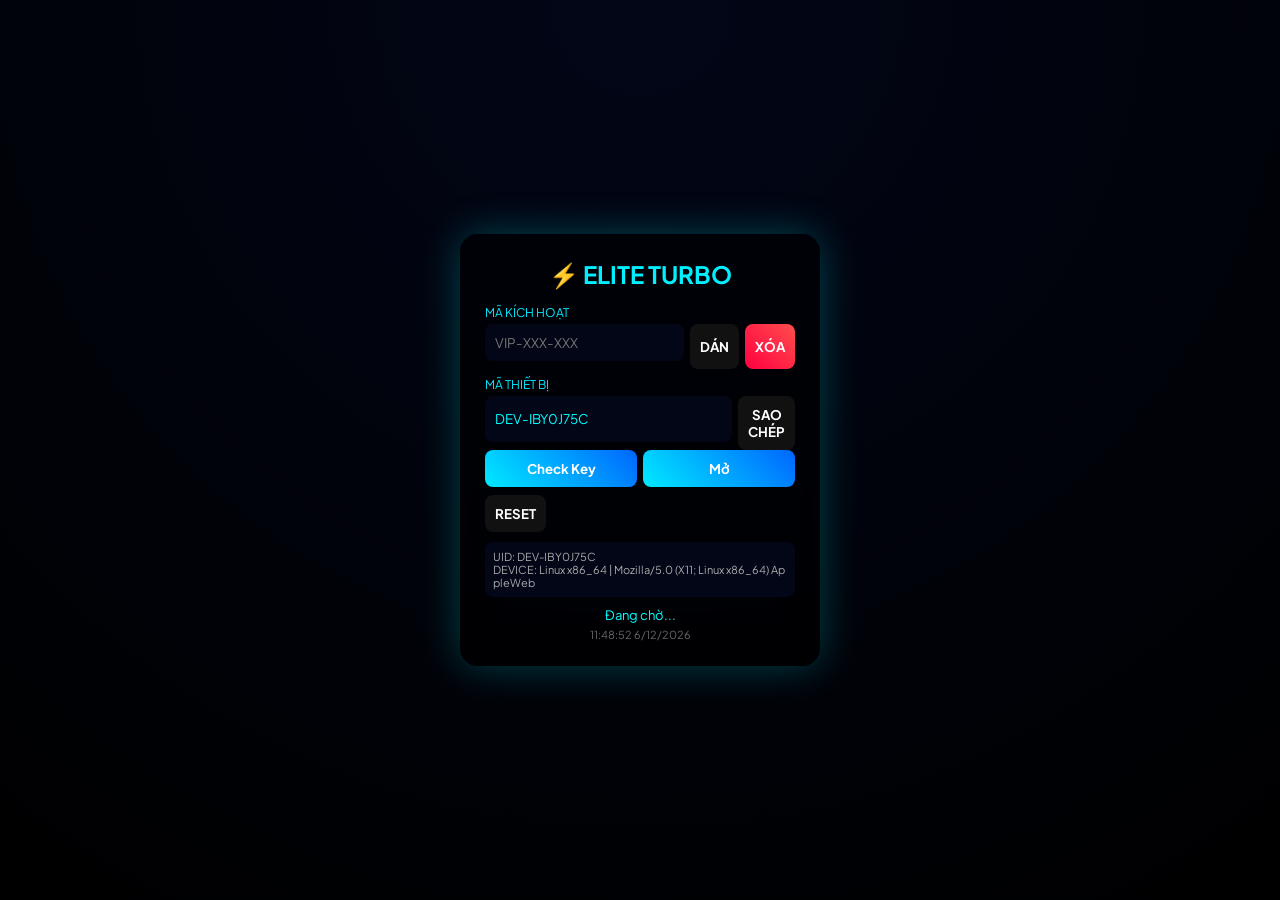
==== elite-turbo-mqui.vercel.app/index.html @ c948584d "Add files via upload" ====
<!DOCTYPE html>
<html lang="vi">
<meta http-equiv="content-type" content="text/html;charset=utf-8">
<head>
  <meta charset="UTF-8" />
  <meta name="viewport" content="width=device-width, initial-scale=1, maximum-scale=1, user-scalable=no, viewport-fit=cover" />
  <title>Minh Nhat IOS</title>
  <link rel="manifest" href="manifest.html">
  <link href="https://fonts.googleapis.com/css2?family=Plus+Jakarta+Sans:wght@400;500;600;700;800&amp;family=Space+Grotesk:wght@500;700&amp;display=swap" rel="stylesheet">
  <link rel="stylesheet" href="../cdnjs.cloudflare.com/ajax/libs/font-awesome/6.0.0/css/all.min.css" />
  <link rel="stylesheet" href="styles.css" />
</head>
<body>

<div class="base-bg-layer"></div>
<div class="dynamic-bg"></div>
<canvas id="space-canvas"></canvas>
<canvas id="particles-canvas"></canvas>

<div id="virtual-crosshair" style="--xh-color: #00ff88; --xh-size: 1; --xh-x: 0px; --xh-y: 0px; transform: translate(calc(-50% + var(--xh-x)), calc(-50% + var(--xh-y))) scale(var(--xh-size)); display: none;"></div>

<div id="action-toast" class="action-toast hidden"><i id="toast-icon" class="fas fa-info-circle"></i><span id="toast-text">...</span></div>

<div id="feature-progress-modal" class="hidden fullscreen-modal">
  <div class="glass-panel adapt-box">
    <div class="adapt-spinner"><div class="spinner-ring"></div><i class="fas fa-microchip icon-core"></i></div>
    <h3 class="gradient-text">SYSTEM OVERRIDE</h3>
    <p id="fp-name" class="mono-text font-bold text-white text-lg mt-2">AIMLOCK</p>
    <div class="progress-track mt-15"><div id="fp-bar" class="progress-fill" style="width: 0%;"></div></div>
    <div id="fp-percent" class="mono-text font-bold text-primary mt-15" style="font-size: 24px;">0%</div>
  </div>
</div>

<div id="home-intro" class="home-intro" style="z-index: 10;">
  <div class="intro-glass-panel glass-card">
    <div class="brand-header">
      <div class="brand-logo"><i class="fas fa-crosshairs"></i></div>
      <h1 class="brand-title">MINH NHAT <span>IOS</span></h1>
      <p class="brand-subtitle mono-text"> MINH NHAT IOS OPTIMIZE</p>
    </div>

    <div class="dashboard-preview">
      <div class="user-profile">
        <div class="avatar-ring"><img src="img/cc.jpg" alt="Minh Nhat IOS" class="avatar-img" onerror="this.src='../i.ibb.co/LtbY9J4/default.png'"></div>
        <div class="user-info"><h3>Minh Nhat IOS</h3><p class="text-primary">ADMIN APPLICATION</p></div>
      </div>
      <div class="key-status-box">
        <div class="k-row"><span class="k-label">Status</span> <span class="k-val text-primary"><i class="fas fa-link"></i> CONNECTED</span></div>
        <div class="k-row"><span class="k-label">Key ID</span> <span class="k-val text-white current-key-display">Đang tải...</span></div>
        <div class="k-row"><span class="k-label">Expire</span> <span class="k-val text-primary info-key-exp">Đang tải...</span></div>
      </div>
    </div>
    
    <div class="os-selector-group mt-15 mb-15">
      <button class="os-btn click-sound" onclick="window.open('https://www.mediafire.com/file/giiyb1sez4eledk/Aim_Head.mobileconfig/file', '_blank')">
        <span class="content"><i class="fab fa-apple"></i> Files IOS</span>
      </button>
      <button class="os-btn click-sound" onclick="window.open('https://www.mediafire.com/file/1krpe0dpgo4k8bl/AimHeadMinhNhat.apk/file', '_blank')">
        <span class="content"><i class="fab fa-android"></i> Files Android</span>
      </button>
    </div>

    <button class="btn-primary click-sound mt-15" onclick="enterPanel()"><span>START MINHNHAT IOS</span> <i class="fas fa-power-off"></i></button>
    <button class="btn-text click-sound" onclick="logoutKey()"><i class="fas fa-sign-out-alt"></i> EXIT MINHNHAT IOS</button>
  </div>
</div>

<div class="app-layout" id="main-panel" style="display: none; z-index: 10; position: relative;">
  <aside class="sidebar-glass">
    <div class="sidebar-header"><div class="brand-logo-small"><i class="fas fa-crosshairs"></i></div><div class="brand-text">MINH<span>NHAT</span></div></div>
    
    <nav class="side-nav">
      <div class="nav-item active-nav click-sound" data-target="tab-home"><i class="fas fa-home"></i><span>HOME</span></div>
      <div class="nav-item click-sound" data-target="tab-sens"><i class="fas fa-bullseye"></i><span>SENSI</span></div>
      <div class="nav-item click-sound" data-target="tab-func"><i class="fas fa-fire"></i><span>AIM</span></div>
      <div class="nav-item click-sound" data-target="tab-boost"><i class="fas fa-rocket"></i><span>BOOST</span></div>
      <div class="nav-item click-sound" id="nav-xhair" data-target="tab-crosshair"><i class="fas fa-meteor"></i><span>CROSSHAIR</span></div>
      <div class="nav-item click-sound" data-target="tab-setup"><i class="fas fa-cog"></i><span>SETTING</span></div>
    </nav>

    <div class="sidebar-footer"><button class="btn-logout click-sound" onclick="logoutKey()" title="Đăng Xuất"><i class="fas fa-power-off"></i></button></div>
  </aside>

  <main class="content-area glass-card">
    <header class="top-header">
      <div class="header-title"><h2 id="current-tab-title">DASHBOARD</h2><p>Elite Performance • <span class="text-primary">CONNECTION</span></p></div>
      <div class="header-actions"><div class="status-pulse"><div class="status-dot"></div> READY</div></div>
    </header>

    <div class="tab-container">
      
      <section id="tab-home" class="dashboard-section tab-content active-tab">
        <div class="glass-card mb-25" style="padding:15px 20px; display:flex; align-items:center; justify-content:space-between;">
            <span class="mono-text" style="font-size: 11px; color: var(--text-muted); font-weight: 800;">DEVICE:</span>
            <span id="detected-device-name" class="text-primary font-bold mono-text" style="font-size: 14px;">SCANNING...</span>
        </div>

        <div class="ft-grid-4 mb-25">
            <div class="ft-stat-box"><span class="ft-label">DEVICE</span><span class="ft-val text-success">ONLINE</span></div>
            <div class="ft-stat-box"><span class="ft-label">PERFORMANCE</span><span class="ft-val text-danger">ULTRA</span></div>
            <div class="ft-stat-box"><span class="ft-label">THERMAL</span><span class="ft-val text-info">STABLE</span></div>
            <div class="ft-stat-box"><span class="ft-label">AI ASSIST</span><span class="ft-val text-warning">READY</span></div>
        </div>

        <div class="glass-card mb-25 ft-ai-panel">
            <div class="ft-ring-wrapper">
                <svg class="ft-ring" viewBox="0 0 100 100">
                    <circle class="ft-ring-bg" cx="50" cy="50" r="40"></circle>
                    <circle class="ft-ring-fill" cx="50" cy="50" r="40" stroke-dasharray="251.2" stroke-dashoffset="47.7"></circle>
                </svg>
                <div class="ft-ring-text"><span class="ft-ring-val" id="ft-perf-val">81%</span><span class="ft-ring-lbl">PERF</span></div>
            </div>
            <h3 class="ft-ai-title">OPTIMIZE PERFORMANCE</h3>
            <p class="ft-ai-desc">Hệ thống tối ưu hóa AI đang hoạt động ở chế độ Ultra. Phân tích thời gian thực đã được kích hoạt.</p>
            <div class="ft-badges">
                <span class="ft-badge active">ULTRA MODE</span>
                <span class="ft-badge active">AI ON</span>
                <span class="ft-badge">ECO</span>
                <span class="ft-badge">BALANCE</span>
            </div>
        </div>

        <h3 class="section-title">Performance Core</h3>
        <div class="ft-live-grid mb-100">
            <div class="ft-live-box"><div class="fl-header"><i class="fas fa-signal"></i> FPS</div><div class="fl-val text-success" id="ft-fps-val">54</div><div class="fl-lbl">frames/sec</div></div>
            <div class="ft-live-box"><div class="fl-header"><i class="fas fa-wifi"></i> PING</div><div class="fl-val text-info" id="ft-ping-val">39</div><div class="fl-lbl">ms</div></div>
            <div class="ft-live-box"><div class="fl-header"><i class="fas fa-microchip"></i> CPU</div><div class="fl-val text-danger" id="ft-cpu-val">48</div><div class="fl-lbl">% load</div></div>
            <div class="ft-live-box"><div class="fl-header"><i class="fas fa-memory"></i> GPU</div><div class="fl-val text-warning" id="ft-gpu-val">66</div><div class="fl-lbl">% load</div></div>
        </div>
      </section>

      <section id="tab-sens" class="dashboard-section tab-content">
        <h3 class="section-title">Sensitivity Control <span style="font-size:9px; color:var(--success); border:1px solid var(--success); padding:2px 6px; border-radius:4px; margin-left:10px; font-family: monospace;">AUTO DETECTED</span></h3>
        <div class="glass-card platform-selector mb-25">
          <div class="platform-grid">
            <button id="btn-ios" class="platform-btn click-sound" onclick="selectDevice('ios')"><i class="fab fa-apple"></i> <span>iOS</span></button>
            <button id="btn-android" class="platform-btn click-sound" onclick="selectDevice('android')"><i class="fab fa-android"></i> <span>ANDROID</span></button>
          </div>
        </div>
        
        <div id="sensitivity-panel" class="glass-card mb-25 hidden-panel">
          <div class="sens-header"><div class="sh-left"><i class="fas fa-crosshairs text-primary glow-icon"></i><div><h4>SENSITIVITY</h4><p class="mono-text">Tối ưu hóa ngắm bắn tự động</p></div></div></div>
          <div class="sens-list">
            <div class="sens-item"><span class="sens-label">1. Nhìn xung quanh</span><span class="sens-val mono-text" id="sens-val-1">0</span></div>
            <div class="sens-item"><span class="sens-label">2. Ống ngắm hồng tâm</span><span class="sens-val mono-text" id="sens-val-2">0</span></div>
            <div class="sens-item"><span class="sens-label">3. Ống ngắm 2x</span><span class="sens-val mono-text" id="sens-val-3">0</span></div>
            <div class="sens-item"><span class="sens-label">4. Ống ngắm 4x</span><span class="sens-val mono-text" id="sens-val-4">0</span></div>
            <div class="sens-item"><span class="sens-label">5. Ống ngắm súng ngắm</span><span class="sens-val mono-text" id="sens-val-5">0</span></div>
            <div class="sens-item"><span class="sens-label">6. Nút camera tự do</span><span class="sens-val mono-text" id="sens-val-6">0</span></div>
            <div class="sens-item fire-btn-wrapper">
               <div class="fb-left"><div class="fb-circle"><i class="fas fa-meteor"></i></div><span class="sens-label">NÚT BẮN</span></div>
               <span class="sens-val mono-text" id="sens-val-7">0</span>
            </div>
          </div>
        </div>

        <h3 class="section-title mt-25">SENSI SCREEN</h3>
        <div class="glass-card slider-card mb-25">
          <div class="slider-header"><div class="sh-left"><i class="fas fa-arrows-alt-h text-primary"></i> Touch Sensitivity</div><div class="sh-right" id="sens-x-label">50</div></div>
          <div class="zigzag-wrapper"><div class="zigzag-bg"></div><input type="range" class="zigzag-input slide-sound" min="1" max="100" value="50" step="1" oninput="document.getElementById('sens-x-label').innerText = this.value"></div>
        </div>
        <div class="glass-card slider-card mb-100">
          <div class="slider-header"><div class="sh-left"><i class="fas fa-arrows-alt-v text-primary"></i> Touch Response</div><div class="sh-right" id="sens-y-label">50</div></div>
          <div class="zigzag-wrapper"><div class="zigzag-bg"></div><input type="range" class="zigzag-input slide-sound" min="1" max="100" value="50" step="1" oninput="document.getElementById('sens-y-label').innerText = this.value"></div>
        </div>
      </section>

      <section id="tab-func" class="dashboard-section tab-content">
        <h3 class="section-title">MAIN MODULES</h3>
        <div class="functions-list mb-100">
            <div class="glass-card horizontal-card func-card"><div class="hc-info"><h4>AIMLOCK</h4><p>Khóa Tâm Bám Đầu - Tự động căn chuẩn</p></div><div class="modern-toggle"><input type="checkbox" id="config-toggle" class="toggle-input aimsync click-sound" /><label for="config-toggle" class="toggle-bg"><span class="toggle-thumb"></span></label></div></div>
            <div class="glass-card horizontal-card func-card"><div class="hc-info"><h4>SENSIVITY BOOSTER</h4><p>Tăng tốc độ phản hồi cảm ứng màn hình</p></div><div class="modern-toggle"><input type="checkbox" id="cn-master-toggle" class="toggle-input aimsync click-sound" /><label for="cn-master-toggle" class="toggle-bg"><span class="toggle-thumb"></span></label></div></div>
            <div class="glass-card horizontal-card func-card"><div class="hc-info"><h4>SCREEN BOOSTER</h4><p>Tối ưu hóa khung hình hiển thị (FPS)</p></div><div class="modern-toggle"><input type="checkbox" id="anti-rung-pro" class="toggle-input aimsync click-sound" /><label for="anti-rung-pro" class="toggle-bg"><span class="toggle-thumb"></span></label></div></div>
            <div class="glass-card horizontal-card func-card"><div class="hc-info"><h4>ANCHOR AIM</h4><p>Giữ cố định điểm ngắm khi xả đạn</p></div><div class="modern-toggle"><input type="checkbox" id="aim-assist-plus" class="toggle-input aimsync click-sound" /><label for="aim-assist-plus" class="toggle-bg"><span class="toggle-thumb"></span></label></div></div>
            <div class="glass-card horizontal-card func-card"><div class="hc-info"><h4>FEATHER AIM</h4><p>Giảm sức ỳ khi thao tác vuốt tâm</p></div><div class="modern-toggle"><input type="checkbox" id="lux-toggle" class="toggle-input aimsync click-sound" /><label for="lux-toggle" class="toggle-bg"><span class="toggle-thumb"></span></label></div></div>
            <div class="glass-card horizontal-card func-card"><div class="hc-info"><h4>HEADSHOT FIX</h4><p>Hạn chế tình trạng tâm vượt quá đầu</p></div><div class="modern-toggle"><input type="checkbox" id="fix-rung-toggle" class="toggle-input aimsync click-sound" /><label for="fix-rung-toggle" class="toggle-bg"><span class="toggle-thumb"></span></label></div></div>
            <div class="glass-card horizontal-card func-card"><div class="hc-info"><h4>SHAKE FIX</h4><p>Ổn định đường đạn khi di chuyển</p></div><div class="modern-toggle"><input type="checkbox" id="nhe-tam-toggle" class="toggle-input aimsync click-sound" /><label for="nhe-tam-toggle" class="toggle-bg"><span class="toggle-thumb"></span></label></div></div>
            <div class="glass-card horizontal-card func-card"><div class="hc-info"><h4>DRIFT FIX</h4><p>Khóa vị trí ngắm chắc chắn trong vùng</p></div><div class="modern-toggle"><input type="checkbox" id="lock-dau-toggle" class="toggle-input aimsync click-sound" /><label for="lock-dau-toggle" class="toggle-bg"><span class="toggle-thumb"></span></label></div></div>
        </div>
      </section>

      <section id="tab-boost" class="dashboard-section tab-content">
        <h3 class="section-title">SYSTEM BOOSTER</h3>
        <div class="glass-card system-monitor-wrapper mb-25">
            <div class="sm-top-controls">
                <div class="sm-btn-row"><button id="cm-btn-ram" class="cm-btn click-sound">CLEAR RAM</button><button id="cm-btn-cpu" class="cm-btn click-sound">OPT CPU</button><button id="cm-btn-fps" class="cm-btn btn-danger click-sound">LOCK FPS: OFF</button></div>
                <div class="sm-fps-badge">FPS: <b id="cm-fps-now" style="color: var(--primary);">75.0</b> | <span id="cm-mode-now">Unlocked</span></div>
            </div>
            <div class="monitor-grid">
              <div class="monitor-box"><div class="mon-header"><span class="title">CPU LOAD</span> <span class="val text-primary" id="cm-cpu-text">0%</span></div><div class="mon-chart"><canvas id="cm-cpu-canvas"></canvas></div><div class="mon-footer cpu-footer"><span class="est" id="cm-cpu-est">FRAME TIME</span></div></div>
              <div class="monitor-box"><div class="mon-header"><span class="title">RAM USAGE</span> <span class="val text-primary" id="cm-ram-text" style="text-shadow:0 0 10px var(--primary-glow);">1%</span></div><div class="mon-chart"><canvas id="cm-ram-canvas"></canvas></div><div class="mon-footer ram-footer"><div class="ram-values"><span id="cm-heap-used">4.9 MB</span><span id="cm-heap-limit">4096.0 MB</span></div><span class="src" id="cm-ram-src">AUTO</span></div></div>
              <div class="monitor-box"><div class="mon-header"><span class="title">GPU</span> <span class="val text-primary" id="cm-gpu-text">0%</span></div><div class="mon-chart"><canvas id="cm-gpu-canvas"></canvas></div><div class="mon-footer cpu-footer"><span class="est">HW ACCELERATION</span></div></div>
              <div class="monitor-box"><div class="mon-header"><span class="title">NETWORK PING</span> <span class="val text-danger" id="cm-ping-text">-- ms</span></div><div class="mon-chart"><canvas id="cm-ping-canvas"></canvas></div><div class="mon-footer ram-footer"><span class="src text-danger">LATENCY LIMIT</span></div></div>
            </div>
            <div class="glass-card console-card mt-15"><div class="console-header"><div class="ch-left"><span class="pulse-dot"></span> TERMINAL</div><div class="ch-right">LIVE</div></div><div id="cm-console" class="cm-console"></div></div>
        </div>

        <h3 class="section-title">HARDWARE TUNING</h3>
        <div class="glass-card slider-card mb-25">
          <div class="slider-header"><div class="sh-left"><i class="fas fa-tachometer-alt"></i> CHẾ ĐỘ TĂNG TỐC</div><div class="sh-right" id="mode-label">Mượt Mà</div></div>
          <div class="zigzag-wrapper"><div class="zigzag-bg"></div><input type="range" id="mode-slider" class="zigzag-input slide-sound" min="0" max="2" value="0" step="1" oninput="updateMode(this)"></div>
        </div>
        <div class="glass-card slider-card mb-25">
          <div class="slider-header"><div class="sh-left"><i class="fas fa-crosshairs"></i> DPI TRICK TARGET</div><div class="sh-right" id="dpi-label">1.0x</div></div>
          <div class="zigzag-wrapper"><div class="zigzag-bg"></div><input type="range" id="dpi-slider" class="zigzag-input slide-sound" min="1" max="5" value="1" step="1" oninput="updateDPI(this)"></div>
        </div>

        <h3 class="section-title mt-25">NETWORK MODULES</h3>
        <div class="functions-list mb-25">
            <div class="glass-card horizontal-card func-card"><div class="hc-info"><h4>NETWORK OPTIMIZATION</h4><p>Ổn định Ping, chống giật lag mạng</p></div><div class="modern-toggle"><input type="checkbox" id="net-toggle" class="toggle-input aimsync click-sound" /><label for="net-toggle" class="toggle-bg"><span class="toggle-thumb"></span></label></div></div>
            <div class="glass-card horizontal-card func-card"><div class="hc-info"><h4>CLEAR CACHE</h4><p>Tối ưu hóa đường truyền máy chủ</p></div><div class="modern-toggle"><input type="checkbox" id="dns-toggle" class="toggle-input aimsync click-sound" /><label for="dns-toggle" class="toggle-bg"><span class="toggle-thumb"></span></label></div></div>
        </div>

        <h3 class="section-title mt-25">GAME BOOSTER</h3>
        <div class="glass-card game-card"><img src="../i.ibb.co/4ZVWVqm8/IMG-1663.jpg" class="game-icon"><div class="game-info"><h4>FREE FIRE</h4><p class="mono-text text-primary">Tối ưu tăng tốc free fire thường</p></div><button class="btn-boost click-sound" onclick="startInjection('freefireth://')"><i class="fas fa-rocket"></i> RUN</button></div>
        <div class="glass-card game-card mb-100"><img src="../i.ibb.co/chQpJKC7/IMG-1662.jpg" class="game-icon"><div class="game-info"><h4>FREE FIRE MAX</h4><p class="mono-text text-primary">Tối ưu tăng tốc free fire max</p></div><button class="btn-boost click-sound" onclick="startInjection('freefiremax://')"><i class="fas fa-rocket"></i> RUN</button></div>
      </section>

      <section id="tab-crosshair" class="dashboard-section tab-content">
        <h3 class="section-title">CROSSHAIR</h3>
        
        <div class="glass-card mb-25 func-card" style="display:flex; justify-content:space-between; align-items:center; padding: 20px 25px;">
           <div class="hc-info">
              <h4 style="font-size:14px; font-weight:800; color:#fff; letter-spacing:1px; text-transform: uppercase;">HIỂN THỊ TÂM ẢO</h4>
              <p style="font-size:11px; color:var(--text-muted); margin-top:6px;">Bật tâm ngắm overlay trên màn hình Android</p>
           </div>
           <div class="modern-toggle">
              <input type="checkbox" id="crosshair-toggle" class="toggle-input click-sound" />
              <label for="crosshair-toggle" class="toggle-bg"><span class="toggle-thumb"></span></label>
           </div>
        </div>

        <h3 class="section-title mt-25">STYLE PRESET</h3>
        <div class="glass-card mb-25" style="padding: 20px;">
            <div class="xh-grid">
                <div class="xh-option click-sound active" id="xh-opt-1" onclick="setXhType(1)"><div class="xh-preview" id="preview-1"></div></div>
                <div class="xh-option click-sound" id="xh-opt-2" onclick="setXhType(2)"><div class="xh-preview" id="preview-2"></div></div>
                <div class="xh-option click-sound" id="xh-opt-3" onclick="setXhType(3)"><div class="xh-preview" id="preview-3"></div></div>
                <div class="xh-option click-sound" id="xh-opt-4" onclick="setXhType(4)"><div class="xh-preview" id="preview-4"></div></div>
            </div>
        </div>

        <h3 class="section-title mt-25">CUSTOMIZE</h3>
        <div class="glass-card mb-100" style="padding: 25px;">
           <div style="display:flex; justify-content:space-between; align-items:center; margin-bottom:25px;">
               <span style="font-size:13px; font-weight:800; color:#fff; font-family: 'Space Grotesk', monospace;">MÀU SẮC CHỦ ĐẠO</span>
               <input type="color" id="xh-color-picker" value="#00ff88" style="background:transparent; border:none; cursor:pointer; width:35px; height:35px; filter: drop-shadow(0 0 10px rgba(255,255,255,0.2));" onchange="updateXh()">
           </div>
           
           <div class="slider-header"><div class="sh-left">KÍCH CỠ TÂM</div><div class="sh-right" id="xh-size-lbl">1.0x</div></div>
           <div class="neon-slider-wrapper mb-25"><input type="range" id="xh-size-slider" class="neon-slider slide-sound" min="0.1" max="3" step="0.05" value="1" oninput="updateXh()"></div>

           <div class="slider-header"><div class="sh-left">TRỤC X</div><div class="sh-right" id="xh-x-lbl">0px</div></div>
           <div class="neon-slider-wrapper mb-25"><input type="range" id="xh-x-slider" class="neon-slider slide-sound" min="-200" max="200" step="1" value="0" oninput="updateXh()"></div>

           <div class="slider-header"><div class="sh-left">TRỤC Y</div><div class="sh-right" id="xh-y-lbl">0px</div></div>
           <div class="neon-slider-wrapper"><input type="range" id="xh-y-slider" class="neon-slider slide-sound" min="-200" max="200" step="1" value="0" oninput="updateXh()"></div>
        </div>
      </section>

      <section id="tab-setup" class="dashboard-section tab-content">
        <h3 class="section-title">ADMIN ACCOUNT</h3>
        <div class="glass-card dashboard-preview mb-25">
          <div class="user-profile"><div class="avatar-ring"><img src="img/cc.jpg" alt="Minh Nhat IOS" class="avatar-img" onerror="this.src='../i.ibb.co/LtbY9J4/default.png'"></div><div class="user-info"><h3>Minh Nhat IOS</h3><p class="text-primary mono-text">ADMIN</p></div></div>
          <div class="key-status-box mb-15">
            <div class="k-row"><span class="k-label">Status</span> <span class="k-val text-primary"><i class="fas fa-check-circle"></i> Connected</span></div>
            <div class="k-row"><span class="k-label">Key ID</span> <span class="k-val text-white current-key-display mono-text">Đang tải...</span></div>
            <div class="k-row"><span class="k-label">Expire</span> <span class="k-val text-primary info-key-exp mono-text">Đang tải...</span></div>
          </div>
          <div style="display: flex; gap: 15px; margin-top: 20px;">
            <button class="btn-boost click-sound" onclick="window.open('https://zalo.me/0346725738', '_blank')" style="flex: 1; background: rgba(var(--primary-rgb), 0.1); border-color: var(--primary); color: var(--primary); margin:0;"><i class="fas fa-comment-dots"></i> ZALO</button>
            <button class="btn-boost click-sound" onclick="window.open('https://www.facebook.com/share/18ecnGkQE9/?mibextid=wwXIfr', '_blank')" style="flex: 1; background: rgba(var(--primary-rgb), 0.1); border-color: var(--primary); color: var(--primary); margin:0;"><i class="fab fa-facebook-f"></i> FACEBOOK</button>
          </div>
        </div>

        <h3 class="section-title">SYSTEM OPTIMIZE</h3>
        <div class="os-selector-group mb-25">
          <button class="os-btn click-sound" onclick="showToast('Đã dọn dẹp tập tin rác hệ thống!');" style="color:var(--primary)!important; border-color:var(--primary)!important;"><span class="content"><i class="fas fa-broom"></i> CLEAR FILES CACHE</span></button>
        </div>

        <h3 class="section-title">DOWNLOAD</h3>
        <div class="os-selector-group mb-25">
          <button class="os-btn click-sound" onclick="window.open('https://www.mediafire.com/file/giiyb1sez4eledk/Aim_Head.mobileconfig/file', '_blank')"><span class="content"><i class="fab fa-apple"></i> INSTALL IOS</span></button>
          <button class="os-btn click-sound" onclick="window.open('https://www.mediafire.com/file/1krpe0dpgo4k8bl/AimHeadMinhNhat.apk/file', '_blank')"><span class="content"><i class="fab fa-android"></i> INSTALL ANDROID</span></button>
        </div>

        <h3 class="section-title">COLOR</h3>
        <div class="glass-card media-card mb-100">
           <div class="color-control"><p>ĐỔI MÀU CHỦ ĐẠO</p><div class="color-ring"><input type="color" id="theme-color-picker" value="#00e5ff"></div></div>
           <h3 class="section-title mt-15" style="margin-bottom: 0;">MUSIC PLAYER</h3>
           <div class="music-player-modern">
            <audio id="bg-music"><source id="music-source" src="https://files.catbox.moe/g7t1i5.mp3" type="audio/mpeg"></audio>
            <select id="music-select" class="modern-select">
              <option value="https://www.image2url.com/r2/default/audio/1776071678492-76ea7c92-e627-418d-b158-89defb64282b.mp3">1. Highlight Free Fire</option>
              <option value="https://www.image2url.com/r2/default/audio/1776071901942-db38decd-8cd0-4cbf-9851-e6cb241c425a.mp3">2. Six usa v3</option>
              <option value="https://www.image2url.com/r2/default/audio/1776072009963-4d09c7a5-8756-4b8e-9829-bcd179b087b4.mp3">3. Tiktok Trends</option>
            </select>
            <div class="mp-controls">
                <button id="music-play-btn" class="mp-btn click-sound"><i class="fas fa-play"></i></button>
                <div class="mp-info"><p id="music-name-display" class="marquee" style="color:var(--primary);">Đang phát: Highlight Free Fire</p><div class="mp-progress"><div class="mp-bar" id="music-bar"></div></div></div>
              </div>
              <div class="mp-volume"><i class="fas fa-volume-up"></i><input type="range" id="music-volume-slider" class="vol-slider slide-sound" min="0" max="100" value="50"></div>
           </div>
        </div>
      </section>
    </div>
  </main>
</div>

<div id="cyber-booster-modal" class="hidden fullscreen-modal">
  <div class="glass-panel adapt-box booster-box">
      <div class="fingerprint-wrapper"><i class="fas fa-fingerprint fp-icon" id="fp-scan-icon"></i><div class="fp-scanline"></div></div>
      <h3 class="gradient-text mt-25">INJECTING ENGINE</h3>
      <div id="booster-percent" class="booster-pct-text">0%</div>
      <div class="progress-track mt-15"><div id="booster-bar-fill" class="progress-fill"></div></div>
  </div>
</div>

<div id="aimlock-modal" class="hidden fullscreen-modal">
  <div class="glass-panel adapt-box">
    <i class="fas fa-crosshairs crosshair-spinner"></i>
    <h3 class="gradient-text" id="dynamic-modal-title">ĐANG KÍCH HOẠT AIMLOCK</h3>
    <div id="aim-percent" class="mono-text font-bold text-primary mt-15" style="font-size: 32px; text-shadow: 0 0 20px var(--primary-glow);">0%</div>
  </div>
</div>

<script src="panel-actions.js"></script>
<script src="codecs.js"></script>
<script src="codecss.js"></script>
<script src="codecn.js"></script>
<script src="app.js"></script>
<script src="feature-hooks.js"></script>
<script src="features.js"></script>
<script src="key.js"></script>

<script>
  window.themeColor = '#00e5ff';
  window.themeRGB = '0, 229, 255';
  window.currentSelectedOS = null; 

  const SENS_RANGES = [ 
    { min: 165, max: 200 }, { min: 170, max: 200 }, { min: 50,  max: 162 }, 
    { min: 0,   max: 90 }, { min: 0,   max: 86 }, { min: 123, max: 185 }, { min: 23,  max: 44 }
  ];

  window.generateSensData = () => SENS_RANGES.map(range => Math.floor(Math.random() * (range.max - range.min + 1)) + range.min);
  window.getSavedSens = (os) => { const data = localStorage.getItem(`elite_turbo_sens_${os}`); return data ? JSON.parse(data) : null; };
  window.saveSens = (os, data) => { localStorage.setItem(`elite_turbo_sens_${os}`, JSON.stringify(data)); };
  window.animateNumber = function(element, start, end, duration) {
    let startTime = null;
    const step = (currentTime) => {
      if (!startTime) startTime = currentTime;
      const progress = Math.min((currentTime - startTime) / duration, 1);
      const easeOut = 1 - Math.pow(1 - progress, 3);
      element.innerText = Math.floor(easeOut * (end - start) + start);
      if (progress < 1) window.requestAnimationFrame(step); else element.innerText = end;
    }; window.requestAnimationFrame(step);
  };
  window.renderSensitivityPanel = function(data, animate = true) {
    data.forEach((val, index) => { const el = document.getElementById(`sens-val-${index + 1}`); if (!el) return; if (animate) window.animateNumber(el, parseInt(el.innerText) || 0, val, 1200); else el.innerText = val; });
  };


  function getDeviceName() {
      const ua = navigator.userAgent;
      if (/iPhone/.test(ua)) return "Apple iPhone";
      if (/iPad/.test(ua)) return "Apple iPad";
      if (/Android/.test(ua)) {
          const match = ua.match(/Android.*?; (.*?) Build/);
          return match ? match[1] : "Android Device";
      }
      if (/Windows NT/.test(ua)) return "Windows PC";
      if (/Mac OS/.test(ua)) return "Mac OS";
      return "Unknown Device";
  }


  window.selectDevice = function(os, isAuto = false) {
    window.currentSelectedOS = os;
    document.querySelectorAll('.platform-btn').forEach(btn => btn.classList.remove('active')); 
    const targetBtn = document.getElementById('btn-' + os);
    if(targetBtn) targetBtn.classList.add('active');

    const xhairTab = document.getElementById('tab-crosshair');
    const xhairNav = document.getElementById('nav-xhair');
    
    if (os === 'ios') {
        if (xhairNav) xhairNav.style.display = 'none';
        document.getElementById('virtual-crosshair').style.display = 'none';
        const chToggle = document.getElementById('crosshair-toggle');
        if (chToggle) chToggle.checked = false;
        if (xhairTab && xhairTab.classList.contains('active-tab')) {
            document.querySelector('[data-target="tab-home"]').click();
        }
    } else {
        if (xhairNav) xhairNav.style.display = 'flex'; 
    }

    const applySens = () => {
        const panel = document.getElementById('sensitivity-panel');
        if (panel) { panel.classList.remove('hidden-panel'); panel.classList.add('show-panel'); }
        let currentData = window.getSavedSens(os);
        if (!currentData || currentData.length < SENS_RANGES.length) { 
            currentData = window.generateSensData(); 
            window.saveSens(os, currentData); 
        }
        window.renderSensitivityPanel(currentData, !isAuto);
    };

    if (isAuto) {
        applySens();
        document.getElementById("detected-device-name").innerText = getDeviceName();
        return; 
    }

    const modal = document.getElementById('feature-progress-modal');
    const bar = document.getElementById('fp-bar'); const pct = document.getElementById('fp-percent');
    const title = modal.querySelector('h3'); const name = document.getElementById('fp-name'); const icon = modal.querySelector('.icon-core');

    title.innerText = "OPTIMIZING ENGINE"; name.innerText = os === 'ios' ? "iOS ARCHITECTURE" : "ANDROID ARCHITECTURE";
    icon.className = os === 'ios' ? "fab fa-apple icon-core" : "fab fa-android icon-core";

    modal.classList.remove('hidden'); bar.style.width = '0%'; pct.innerText = '0%';

    let progress = 0;
    const interval = setInterval(() => {
        progress += Math.floor(Math.random() * 12) + 6;
        if(progress >= 100) {
            progress = 100; clearInterval(interval); bar.style.width = '100%'; pct.innerText = '100%';
            setTimeout(() => {
                modal.classList.add('hidden'); showToast("Tối ưu thuật toán: " + os.toUpperCase());
                applySens();
            }, 400);
        } else { bar.style.width = progress + '%'; pct.innerText = progress + '%'; }
    }, 50);
  }


  let currentXhType = 1;
  const xhTemplates = [
      `<svg viewBox="0 0 100 100" class="xh-svg"><circle cx="50" cy="50" r="5" fill="var(--xh-color)"/><line x1="25" y1="25" x2="36" y2="36" stroke="#b0b5ba" stroke-width="5.5" stroke-linecap="round"/><line x1="75" y1="25" x2="64" y2="36" stroke="#b0b5ba" stroke-width="5.5" stroke-linecap="round"/><line x1="25" y1="75" x2="36" y2="64" stroke="#b0b5ba" stroke-width="5.5" stroke-linecap="round"/><line x1="75" y1="75" x2="64" y2="64" stroke="#b0b5ba" stroke-width="5.5" stroke-linecap="round"/></svg>`,
      `<svg viewBox="0 0 100 100" class="xh-svg"><path d="M 36 24 L 28 16 L 16 28 L 24 36" fill="none" stroke="var(--xh-color)" stroke-width="4.5" stroke-linecap="round" stroke-linejoin="round"/><path d="M 64 24 L 72 16 L 84 28 L 76 36" fill="none" stroke="var(--xh-color)" stroke-width="4.5" stroke-linecap="round" stroke-linejoin="round"/><path d="M 24 64 L 16 72 L 28 84 L 36 76" fill="none" stroke="var(--xh-color)" stroke-width="4.5" stroke-linecap="round" stroke-linejoin="round"/><path d="M 76 64 L 84 72 L 72 84 L 64 76" fill="none" stroke="var(--xh-color)" stroke-width="4.5" stroke-linecap="round" stroke-linejoin="round"/><circle cx="50" cy="30" r="3.5" fill="#b91c1c"/><circle cx="50" cy="70" r="3.5" fill="#b91c1c"/><circle cx="30" cy="50" r="3.5" fill="#b91c1c"/><circle cx="70" cy="50" r="3.5" fill="#b91c1c"/><circle cx="50" cy="50" r="3.5" fill="#ffffff"/></svg>`,
      `<svg viewBox="0 0 100 100" class="xh-svg"><circle cx="50" cy="50" r="40" fill="none" stroke="var(--xh-color)" stroke-width="3"/><polygon points="16,16 31,24 24,31" fill="var(--xh-color)"/><polygon points="84,16 69,24 76,31" fill="var(--xh-color)"/><polygon points="16,84 24,69 31,76" fill="var(--xh-color)"/><polygon points="84,84 76,69 69,76" fill="var(--xh-color)"/><line x1="5" y1="50" x2="35" y2="50" stroke="var(--xh-color)" stroke-width="3"/><line x1="65" y1="50" x2="95" y2="50" stroke="var(--xh-color)" stroke-width="3"/><line x1="50" y1="5" x2="50" y2="35" stroke="var(--xh-color)" stroke-width="3"/><line x1="50" y1="65" x2="50" y2="95" stroke="var(--xh-color)" stroke-width="3"/><line x1="20" y1="45" x2="20" y2="55" stroke="var(--xh-color)" stroke-width="2"/><line x1="30" y1="45" x2="30" y2="55" stroke="var(--xh-color)" stroke-width="2"/><line x1="70" y1="45" x2="70" y2="55" stroke="var(--xh-color)" stroke-width="2"/><line x1="80" y1="45" x2="80" y2="55" stroke="var(--xh-color)" stroke-width="2"/><line x1="45" y1="20" x2="55" y2="20" stroke="var(--xh-color)" stroke-width="2"/><line x1="45" y1="30" x2="55" y2="30" stroke="var(--xh-color)" stroke-width="2"/><line x1="45" y1="70" x2="55" y2="70" stroke="var(--xh-color)" stroke-width="2"/><line x1="45" y1="80" x2="55" y2="80" stroke="var(--xh-color)" stroke-width="2"/><circle cx="50" cy="50" r="15" fill="none" stroke="#ffffff" stroke-width="3"/><circle cx="50" cy="50" r="7" fill="#ff0000"/></svg>`,
      `<svg viewBox="0 0 100 100" class="xh-svg"><circle cx="50" cy="50" r="24" fill="none" stroke="#d32f2f" stroke-width="3.5"/><polygon points="46,24 54,24 50,12" fill="#d32f2f"/><polygon points="46,76 54,76 50,88" fill="#d32f2f"/><polygon points="24,46 24,54 12,50" fill="#d32f2f"/><polygon points="76,46 76,54 88,50" fill="#d32f2f"/><line x1="24" y1="50" x2="76" y2="50" stroke="rgba(255,255,255,0.2)" stroke-width="1.5"/><line x1="50" y1="24" x2="50" y2="76" stroke="rgba(255,255,255,0.2)" stroke-width="1.5"/><circle cx="50" cy="50" r="3.5" fill="var(--xh-color)"/></svg>`
  ];

  window.setXhType = function(type) {
      currentXhType = type;
      document.querySelectorAll('.xh-option').forEach(el => el.classList.remove('active'));
      document.getElementById('xh-opt-' + type).classList.add('active');
      updateXh();
  }

  window.updateXh = function() {
      const color = document.getElementById('xh-color-picker').value;
      const size = document.getElementById('xh-size-slider').value;
      const x = document.getElementById('xh-x-slider').value;
      const y = document.getElementById('xh-y-slider').value;

      document.getElementById('xh-size-lbl').innerText = size + 'x';
      document.getElementById('xh-x-lbl').innerText = x + 'px';
      document.getElementById('xh-y-lbl').innerText = y + 'px';

      const vh = document.getElementById('virtual-crosshair');
      vh.style.setProperty('--xh-color', color);
      vh.style.setProperty('--xh-size', size);
      vh.style.setProperty('--xh-x', x + 'px');
      vh.style.setProperty('--xh-y', y + 'px');

      vh.innerHTML = xhTemplates[currentXhType - 1];
      for(let i=1; i<=4; i++) {
          const preview = document.getElementById('preview-' + i);
          if (preview) { preview.style.setProperty('--xh-color', color); preview.innerHTML = xhTemplates[i - 1]; }
      }
      
  
      if (window.AndroidBridge && window.AndroidBridge.updateCrosshairSettings) {
          window.AndroidBridge.updateCrosshairSettings(currentXhType, color, size, x, y);
      }
  }

  setTimeout(() => { updateXh(); }, 500);

 
  document.getElementById('crosshair-toggle').addEventListener('change', function(e) {
      const isChecked = this.checked;
      
      if (window.AndroidBridge && window.AndroidBridge.toggleVirtualCrosshair) {
          
          document.getElementById('virtual-crosshair').style.display = 'none';
          window.AndroidBridge.toggleVirtualCrosshair(isChecked);
          if (isChecked) setTimeout(() => { updateXh(); }, 300);
      } else {
         
          if (document.body.classList.contains("panel-active")) {
              document.getElementById('virtual-crosshair').style.display = isChecked ? 'block' : 'none';
          }
      }
      
      if(isChecked) showToast("VIRTUAL CROSSHAIR: BẬT");
      localStorage.setItem("crosshair-enabled", isChecked);
  });

  window.startInjection = function(url) {
      if (window.startBoosterSequence) {
          window.startBoosterSequence(() => { playClickSound(); setTimeout(()=>{window.location.href = url;},500); });
      } else { playClickSound(); setTimeout(()=>{window.location.href = url;},500); }
  }

  window.startBoosterSequence = function(callback) {
      const modal = document.getElementById('cyber-booster-modal'); const pct = document.getElementById('booster-percent'); const fill = document.getElementById('booster-bar-fill'); const title = modal.querySelector('h3'); const icon = document.getElementById('fp-scan-icon');
      modal.classList.remove('hidden'); pct.innerText = '0%'; fill.style.width = '0%'; fill.style.backgroundColor = window.themeColor; pct.style.color = window.themeColor; icon.style.color = window.themeColor; icon.style.filter = `drop-shadow(0 0 20px ${window.themeColor})`; title.innerText = "INJECTING ENGINE";
      let progress = 0;
      const interval = setInterval(() => {
          progress += Math.floor(Math.random() * 8) + 3;
          if(progress >= 100) {
              progress = 100; clearInterval(interval); pct.innerText = '100%'; fill.style.width = '100%'; pct.style.color = window.themeColor; fill.style.backgroundColor = window.themeColor; icon.style.color = window.themeColor; icon.style.filter = `drop-shadow(0 0 20px ${window.themeColor})`; title.innerText = "INJECTION COMPLETE!";
              setTimeout(() => { modal.classList.add('hidden'); if(typeof callback === 'function') callback(); else showToast("Khởi động Game thành công!"); }, 1200);
          } else { pct.innerText = progress + '%'; fill.style.width = progress + '%'; }
      }, 60);
  }
  
  window.addEventListener("vsh-license-change", (e) => {
      if (e.detail.verified) {
          if (e.detail.expiresAt) localStorage.setItem("vsh_license_exp", e.detail.expiresAt);
          if (e.detail.state === "activate") {
              const gate = document.getElementById('vgGate'); if(gate) gate.style.opacity = '0';
              setTimeout(() => { if(gate) gate.style.display = 'none'; }, 3000); 
          }
      }
  });

  window.addEventListener('DOMContentLoaded', () => {
    
    setTimeout(() => {
        const ua = navigator.userAgent || navigator.vendor || window.opera;
        if (/iPad|iPhone|iPod/.test(ua) && !window.MSStream) { selectDevice('ios', true); } 
        else if (/android/i.test(ua)) { selectDevice('android', true); } 
        else { selectDevice('android', true); }
    }, 800);

    document.querySelectorAll('.os-btn').forEach(btn => {
        btn.addEventListener('mouseenter', () => btn.classList.add('active')); btn.addEventListener('mouseleave', () => btn.classList.remove('active')); btn.addEventListener('touchstart', () => btn.classList.add('active'), { passive: true }); btn.addEventListener('touchend', () => setTimeout(() => btn.classList.remove('active'), 300), { passive: true });
    });

    const navItems = document.querySelectorAll('.side-nav .nav-item'); const tabContents = document.querySelectorAll('.tab-content'); const titleDisplay = document.getElementById('current-tab-title');
    const tabTitles = { 'tab-home': 'DASHBOARD', 'tab-sens': 'SENSITIVITY', 'tab-func': 'MAIN MODULES', 'tab-boost': 'OPTIMIZE DEVICE', 'tab-crosshair': 'CROSSHAIR', 'tab-setup': 'SETTING' };

    navItems.forEach((item, index) => {
  item.addEventListener('click', () => {
    currentTabIndex = index; // ✅ đúng

    const targetId = item.getAttribute('data-target');

    navItems.forEach(n => n.classList.remove('active-nav'));
    item.classList.add('active-nav');

    tabContents.forEach(content => {
      content.style.display = 'none';
      content.classList.remove('active-tab');
    });

    const targetTab = document.getElementById(targetId);

    if (targetTab) {
      targetTab.style.display = 'block';
      void targetTab.offsetWidth;
      targetTab.classList.add('active-tab');
      targetTab.style.animation = "fadeInUp 0.4s cubic-bezier(0.4, 0, 0.2, 1) forwards";
    }

    if (titleDisplay && tabTitles[targetId]) {
      titleDisplay.innerText = tabTitles[targetId];
    }
  });
});


    document.querySelectorAll('.aimsync').forEach(input => {
      input.addEventListener('click', function(e) {
        if (this.id === 'crosshair-toggle') { return; } 

        const self = this; const card = this.closest('.func-card'); const featureName = card.querySelector('h4').innerText.trim();
        
        if (this.checked) {
            e.preventDefault(); this.checked = false; 
            const modal = document.getElementById('aimlock-modal'); const pct = document.getElementById('aim-percent'); const titleEl = document.getElementById('dynamic-modal-title');
            if(titleEl) titleEl.innerText = "KÍCH HOẠT " + featureName;
            modal.classList.remove('hidden'); pct.innerText = '0%'; let progress = 0;
            const interval = setInterval(() => {
              progress += Math.floor(Math.random() * 15) + 5; 
              if(progress >= 100) {
                progress = 100; clearInterval(interval); pct.innerText = '100%';
                setTimeout(() => { modal.classList.add('hidden'); self.checked = true; card.classList.add('active-card'); showToast("ĐÃ BẬT " + featureName); self.dispatchEvent(new Event('change')); }, 600); 
              } else { pct.innerText = progress + '%'; }
            }, 40); 
        } else { card.classList.remove('active-card'); showToast("ĐÃ TẮT " + featureName, true); self.dispatchEvent(new Event('change')); }
      });
    });

    setInterval(() => {
        const kDisplays = document.querySelectorAll('.current-key-display'); const expDisplays = document.querySelectorAll('.info-key-exp');
        let k = localStorage.getItem("vsh_license_key"); let kText = k ? k : "Chưa kích hoạt"; kDisplays.forEach(el => el.innerText = kText);
        let exp = localStorage.getItem("vsh_license_exp"); let expText = "VĨNH VIỄN";
        if (exp && exp !== "VĨNH VIỄN" && !isNaN(exp)) {
            let d = new Date(parseInt(exp)); expText = new Intl.DateTimeFormat("vi-VN", { timeZone: "Asia/Ho_Chi_Minh", year: "numeric", month: "2-digit", day: "2-digit", hour: "2-digit", minute: "2-digit", second: "2-digit" }).format(d).replace(',', ' //');
        } expDisplays.forEach(el => el.innerText = expText);
    }, 1000);

    const colorPicker = document.getElementById('theme-color-picker');
    if (colorPicker) {
      colorPicker.addEventListener('input', (e) => {
        const hex = e.target.value;
        window.themeColor = hex;
        const r = parseInt(hex.slice(1, 3), 16); const g = parseInt(hex.slice(3, 5), 16); const b = parseInt(hex.slice(5, 7), 16);
        const rgb = `${r}, ${g}, ${b}`;
        window.themeRGB = rgb;

        document.documentElement.style.setProperty('--primary', hex); 
        document.documentElement.style.setProperty('--primary-rgb', rgb); 
        document.documentElement.style.setProperty('--primary-glow', `rgba(${rgb}, 0.6)`); 
        document.documentElement.style.setProperty('--primary-15', `rgba(${rgb}, 0.15)`); 
      });
    }

    const audio = document.getElementById('bg-music'); const playBtn = document.getElementById('music-play-btn'); const musicBar = document.getElementById('music-bar'); const musicSelect = document.getElementById('music-select'); const volumeSlider = document.getElementById('music-volume-slider');
    if (audio && playBtn) {
      if(volumeSlider) { audio.volume = volumeSlider.value / 100; volumeSlider.addEventListener('input', (e) => { audio.volume = e.target.value / 100; }); }
      playBtn.addEventListener('click', () => { if (audio.paused) { audio.play(); playBtn.innerHTML = '<i class="fas fa-pause"></i>'; } else { audio.pause(); playBtn.innerHTML = '<i class="fas fa-play"></i>'; } });
      audio.addEventListener('timeupdate', () => { if (audio.duration) { musicBar.style.width = ((audio.currentTime / audio.duration) * 100) + '%'; } });
      audio.addEventListener('ended', () => { audio.currentTime = 0; audio.play(); });
      if (musicSelect) { musicSelect.addEventListener('change', (e) => { audio.src = e.target.value; document.getElementById('music-name-display').innerText = "Đang phát: " + e.target.options[e.target.selectedIndex].text; audio.play(); playBtn.innerHTML = '<i class="fas fa-pause"></i>'; }); }
    }
  });
  
  (function initSpace() {
      const canvas = document.getElementById('space-canvas'); if(!canvas) return; const ctx = canvas.getContext('2d'); let width, height; let stars = [];
      function resize() { width = canvas.width = window.innerWidth; height = canvas.height = window.innerHeight; initStars(); }
      function initStars() { stars = []; for(let i=0; i<20; i++) { stars.push({ x: Math.random() * width, y: Math.random() * height, r: Math.random() * 2 + 0.5, dy: -(Math.random() * 1 + 0.2), alpha: Math.random() * 0.8 + 0.2 }); } }
      window.addEventListener('resize', resize); resize();
     let lastTime = 0;

function animate(time) {
  if (time - lastTime < 120) return requestAnimationFrame(animate); // giảm còn ~8 FPS
  lastTime = time;

  ctx.clearRect(0, 0, width, height);

  stars.forEach(s => {
    s.y += s.dy;
    if (s.y < 0) {
      s.y = height;
      s.x = Math.random() * width;
    }
    ctx.beginPath();
    ctx.arc(s.x, s.y, s.r, 0, Math.PI * 2);
    ctx.fillStyle = `rgba(${window.themeRGB}, ${s.alpha})`;
    ctx.fill();
  });

  requestAnimationFrame(animate);
}

})();


  window.enterPanel = function() {
    document.body.classList.add("panel-active"); 

    document.getElementById('virtual-crosshair').style.display = 'none';
    const xhToggle = document.getElementById('crosshair-toggle');
    if (xhToggle) xhToggle.checked = false;

    if (window.AndroidBridge && window.AndroidBridge.toggleVirtualCrosshair) {
        window.AndroidBridge.toggleVirtualCrosshair(false);
    }

    const intro = document.getElementById("home-intro"); const panel = document.getElementById("main-panel");
    intro.style.transform = "scale(1.1)"; intro.style.opacity = "0"; 
    setTimeout(() => { intro.style.display = "none"; panel.style.display = "flex"; panel.style.animation = "fadeInUp 0.6s cubic-bezier(0.4, 0, 0.2, 1) forwards"; }, 400);
  }

  window.logoutKey = function() {
    if(confirm("Xác nhận đăng xuất khỏi thiết bị này?")) {
      localStorage.removeItem("vsh_license_key"); localStorage.removeItem("vsh_license_exp"); 
      if(window.VSHKeyGate && typeof window.VSHKeyGate.reset === "function") { window.VSHKeyGate.reset(); } else { location.reload(); }
    }
  }

  window.showToast = function(text, isError = false) {
    const toast = document.getElementById('action-toast'); document.getElementById('toast-text').innerText = text; document.getElementById('toast-icon').className = isError ? "fas fa-exclamation-triangle" : "fas fa-check-circle";
    toast.className = 'action-toast show ' + (isError ? 'error' : 'success'); clearTimeout(window.toastTimer); window.toastTimer = setTimeout(() => { toast.classList.remove('show'); }, 2500);
  }

  let audioCtx;
  const initAudio = () => { if (!audioCtx) audioCtx = new (window.AudioContext || window.webkitAudioContext)(); if (audioCtx.state === 'suspended') audioCtx.resume(); };
  document.addEventListener('pointerdown', initAudio, { once: true });
  
  function playClickSound() {
    if (!audioCtx) return; const osc = audioCtx.createOscillator(); const gain = audioCtx.createGain();
    osc.type = 'square'; osc.frequency.setValueAtTime(1200, audioCtx.currentTime); osc.frequency.exponentialRampToValueAtTime(100, audioCtx.currentTime + 0.1);
    gain.gain.setValueAtTime(0.1, audioCtx.currentTime); gain.gain.exponentialRampToValueAtTime(0.001, audioCtx.currentTime + 0.1);
    osc.connect(gain); gain.connect(audioCtx.destination); osc.start(); osc.stop(audioCtx.currentTime + 0.1);
  }
  
  let lastSlideTime = 0;
  function playSlideSound() {
    if (!audioCtx) return; const now = audioCtx.currentTime;
    if (now - lastSlideTime < 0.04) return; lastSlideTime = now;
    const osc = audioCtx.createOscillator(); const gain = audioCtx.createGain();
    osc.type = 'triangle'; osc.frequency.setValueAtTime(800, now); osc.frequency.exponentialRampToValueAtTime(400, now + 0.02);
    gain.gain.setValueAtTime(0.02, now); gain.gain.exponentialRampToValueAtTime(0.001, now + 0.02);
    osc.connect(gain); gain.connect(audioCtx.destination); osc.start(now); osc.stop(now + 0.02);
  }

  document.querySelectorAll('.slide-sound').forEach(slider => { slider.addEventListener('input', playSlideSound); });

  document.addEventListener('click', (e) => {
    if(e.target.closest('.click-sound')) playClickSound();
  });
  let isScrolling;

window.addEventListener('scroll', () => {
  document.getElementById('space-canvas').style.display = 'none';

  clearTimeout(isScrolling);
  isScrolling = setTimeout(() => {
    document.getElementById('space-canvas').style.display = 'block';
  }, 200);
});
let touchStartY = 0;
let touchEndY = 0;
let isSwiping = false;

const tabs = Array.from(document.querySelectorAll('.side-nav .nav-item'));
let currentTabIndex = 0;

const navItems = document.querySelectorAll('.side-nav .nav-item');


// easing mượt
function smoothScrollTo(targetY, duration = 400) {
  const startY = window.scrollY;
  const diff = targetY - startY;
  let startTime = null;

  function easeOutCubic(t) {
    return 1 - Math.pow(1 - t, 3);
  }

  function step(timestamp) {
    if (!startTime) startTime = timestamp;
    const progress = Math.min((timestamp - startTime) / duration, 1);
    const ease = easeOutCubic(progress);

    window.scrollTo(0, startY + diff * ease);

    if (progress < 1) {
      requestAnimationFrame(step);
    }
  }

  requestAnimationFrame(step);
}

// chuyển tab mượt
function switchTab(index) {
  if (index < 0 || index >= tabs.length) return;

  tabs[index].click();
  currentTabIndex = index;
}

// bắt đầu vuốt
document.addEventListener('touchstart', (e) => {
  touchStartY = e.touches[0].clientY;
  isSwiping = true;
}, { passive: true });

// kết thúc vuốt
document.addEventListener('touchend', (e) => {
  if (!isSwiping) return;

  touchEndY = e.changedTouches[0].clientY;
  handleSwipe();

  isSwiping = false;
}, { passive: true });
document.addEventListener('touchstart', (e) => {
  if (e.target.closest('input, .slider, .zigzag-input')) {
    isSwiping = false;
    return;
  }
  touchStartY = e.touches[0].clientY;
  isSwiping = true;
}, { passive: true });


function handleSwipe() {
  if (touchStartY < 100 || touchStartY > window.innerHeight - 100) return;
  const diff = touchStartY - touchEndY;

  if (Math.abs(diff) < 60) return; // tăng độ nhạy

  if (diff > 0) {
    // vuốt lên
    if (currentTabIndex < tabs.length - 1) {
      switchTab(currentTabIndex + 1);
    }
  } else {
    // vuốt xuống
    if (currentTabIndex > 0) {
      switchTab(currentTabIndex - 1);
    }
  }
}




</script>
</body>
</html>
---- elite-turbo-mqui.vercel.app/styles.css ----
:root {
  --bg-base: #050608; 
  --primary: #00e5ff;
  --primary-rgb: 0, 229, 255; 
  --primary-glow: rgba(var(--primary-rgb), 0.6);
  --primary-15: rgba(var(--primary-rgb), 0.15);
  --secondary: #b026ff; 
  --success: #00ff88;
  --danger: #ff0050;
  --warning: #ffb800;
  --info: #00e5ff;
  --text-main: #e2e8f0;
  --text-muted: #6b8299;
  --hud-panel: rgba(8, 12, 18, 0.85);
}

* { box-sizing: border-box; margin: 0; padding: 0; font-family: 'Plus Jakarta Sans', sans-serif; }

html, body { background: var(--bg-base) !important; color: var(--text-main); min-height: 100vh; overflow-x: hidden; -webkit-tap-highlight-color: transparent;}


.base-bg-layer { position: fixed; inset: 0; z-index: -3; background: var(--bg-base); pointer-events: none; }
.dynamic-bg { position: fixed; inset: 0; z-index: -2; background: radial-gradient(circle at 50% 50%, #0a111a 0%, #050608 100%); pointer-events: none; }
.dynamic-bg::after { content: ''; position: absolute; inset: 0; background-image: linear-gradient(rgba(255, 255, 255, 0.02) 1px, transparent 1px), linear-gradient(90deg, rgba(255, 255, 255, 0.02) 1px, transparent 1px); background-size: 30px 30px; opacity: 0.5; }

#space-canvas { position: fixed; inset: 0; width: 100vw; height: 100vh; z-index: -1; pointer-events: none; }
#particles-canvas { position: fixed; inset: 0; width: 100vw; height: 100vh; z-index: 0; pointer-events: none; opacity: 0.6; }


#virtual-crosshair { position: fixed; top: 50%; left: 50%; transform: translate(-50%, -50%); z-index: 9999999; pointer-events: none; display: none; }
body:not(.panel-active) #virtual-crosshair { display: none !important; }


.glass-panel, .glass-card, .vg-panel {
    background: var(--hud-panel) !important; border: 1px solid rgba(var(--primary-rgb), 0.1) !important;
    border-radius: 4px !important; backdrop-filter: blur(10px) !important; -webkit-backdrop-filter: blur(10px) !important;
    position: relative; box-shadow: inset 0 0 20px rgba(var(--primary-rgb), 0.02); transition: all 0.3s ease;
}

.glass-card::before, .glass-card::after, .vg-panel::before, .vg-panel::after { content: ''; position: absolute; width: 15px; height: 15px; pointer-events: none; }
.glass-card::before, .vg-panel::before { top: -1px; left: -1px; border-top: 2px solid var(--primary); border-left: 2px solid var(--primary); }
.glass-card::after, .vg-panel::after { bottom: -1px; right: -1px; border-bottom: 2px solid var(--primary); border-right: 2px solid var(--primary); }

.mt-15 { margin-top: 15px; } .mt-25 { margin-top: 25px; } .mb-15 { margin-bottom: 15px; } .mb-25 { margin-bottom: 25px; } .mb-100 { margin-bottom: 100px; }


.text-blue, .text-info { color: var(--info) !important; text-shadow: 0 0 10px rgba(0,229,255,0.6) !important; }
.text-green, .text-success { color: var(--success) !important; text-shadow: 0 0 10px rgba(0,255,136,0.6) !important; }
.text-purple { color: var(--secondary) !important; }
.text-white { color: #fff; } 
.text-primary { color: var(--primary) !important; text-shadow: 0 0 10px var(--primary-glow) !important; }
.text-danger { color: var(--danger) !important; text-shadow: 0 0 10px rgba(255,0,80,0.6) !important; }
.text-warning { color: var(--warning) !important; text-shadow: 0 0 10px rgba(255,184,0,0.6) !important; }
.gradient-text { color: var(--primary); filter: drop-shadow(0 0 10px var(--primary-glow)); text-transform: uppercase; letter-spacing: 2px;}
.mono-text { font-family: 'Space Grotesk', monospace; }
.font-bold { font-weight: bold; } .text-lg { font-size: 1.125rem; }

.glass-ripple { position: fixed; border-radius: 50%; background: var(--primary-15); box-shadow: 0 0 20px var(--primary-glow); transform: translate(-50%, -50%) scale(0); animation: ripple 0.6s ease-out forwards; pointer-events: none; z-index: 999999; width: 15px; height: 15px; }
@keyframes ripple { 100% { transform: translate(-50%, -50%) scale(20); opacity: 0; } }

.action-toast { position: fixed; top: 20px; left: 50%; transform: translate(-50%, -100px); background: rgba(5, 8, 14, 0.95); backdrop-filter: blur(15px); padding: 12px 24px; border-radius: 4px; display: flex; align-items: center; gap: 12px; font-weight: 700; font-size: 13px; z-index: 9999999; transition: 0.4s cubic-bezier(0.34, 1.56, 0.64, 1); border: 1px solid var(--primary); box-shadow: 0 0 20px rgba(var(--primary-rgb), 0.2); text-transform: uppercase; letter-spacing: 1px;}
.action-toast.show { transform: translate(-50%, 0); }
.action-toast.success i { color: var(--primary); filter: drop-shadow(0 0 5px var(--primary)); }
.action-toast.error { border-color: var(--danger); box-shadow: 0 0 20px rgba(255,0,80,0.2); } .action-toast.error i { color: var(--danger); filter: drop-shadow(0 0 5px var(--danger)); }


.btn-primary, .os-btn, .btn-boost, .platform-btn, .cm-btn {
    background: rgba(var(--primary-rgb), 0.05) !important; border: 1px solid rgba(var(--primary-rgb), 0.3) !important;
    color: var(--primary) !important; border-radius: 0 !important;
    clip-path: polygon(10px 0, 100% 0, 100% calc(100% - 10px), calc(100% - 10px) 100%, 0 100%, 0 10px);
    transition: all 0.2s !important; text-transform: uppercase; font-family: 'Space Grotesk', monospace !important;
    font-weight: 700 !important; letter-spacing: 1px; position: relative;
}
.btn-primary:hover, .os-btn:hover:not(.active), .btn-boost:hover, .cm-btn:hover {
    background: var(--primary-15) !important; border-color: var(--primary) !important;
    box-shadow: inset 0 0 15px var(--primary-glow); text-shadow: 0 0 10px var(--primary-glow);
}
.btn-primary::before, .os-btn::before { content: ''; position: absolute; left: 0; bottom: 0; width: 100%; height: 2px; background: var(--primary); transform: scaleX(0); transform-origin: right; transition: transform 0.3s; }
.btn-primary:hover::before, .os-btn:hover::before { transform: scaleX(1); transform-origin: left; }
.btn-primary { width: 100%; padding: 16px; display: flex; align-items: center; justify-content: center; gap: 10px; cursor: pointer; }
.btn-text { width: 100%; padding: 12px; background: transparent; border: none; color: var(--text-muted); font-size: 12px; font-weight: 700; margin-top: 10px; cursor: pointer; transition: 0.3s; letter-spacing: 1px;}
.btn-text:hover { color: var(--danger); text-shadow: 0 0 10px rgba(255,0,80,0.5); }
.cm-btn { padding: 12px 0; }
.cm-btn.btn-danger { color: var(--danger) !important; border-color: rgba(255,0,80,0.3) !important; }
.cm-btn.btn-danger:hover { background: rgba(255,0,80,0.1) !important; border-color: var(--danger) !important; text-shadow: 0 0 10px rgba(255,0,80,0.8) !important; }


.os-selector-group { display: flex; gap: 15px; width: 100%; justify-content: center; }
.os-btn { flex: 1; padding: 14px 0; color: var(--text-muted) !important; cursor: pointer; overflow: hidden; outline: none; transform: translateZ(0); }
.os-btn .content { position: relative; z-index: 2; display: flex; align-items: center; justify-content: center; gap: 10px; transition: color 0.3s, transform 0.3s; }
.os-btn .wave { position: absolute; width: 200%; height: 200%; left: -50%; bottom: 0; background: var(--primary-15); border-radius: 40%; z-index: 1; pointer-events: none; transform: translateY(100%); transition: transform 0.5s; }
.os-btn.active, .platform-btn.active {
    background: var(--primary-15) !important; border-color: var(--primary) !important; color: #fff !important; text-shadow: 0 0 10px var(--primary-glow) !important;
    border-left: 3px solid var(--primary) !important; border-right: 3px solid var(--primary) !important;
}
.os-btn.active .wave { transform: translateY(10%); animation: spinLiquid 5s linear infinite; }
@keyframes spinLiquid { 0% { transform: translateY(10%) rotate(0deg); } 100% { transform: translateY(10%) rotate(360deg); } }
.os-btn:active, .btn-primary:active { transform: scale(0.96); }


.home-intro { position: fixed; inset: 0; display: flex; align-items: center; justify-content: center; z-index: 9999; padding: 20px; transition: 0.5s ease; }
.intro-glass-panel { width: 100%; max-width: 420px; padding: 40px 30px; background: rgba(8, 12, 20, 0.85); text-align: center; }
.brand-header { margin-bottom: 30px; }
.brand-logo { font-size: 40px; color: var(--primary); margin-bottom: 10px; filter: drop-shadow(0 0 20px var(--primary-glow)); }
.brand-title { font-size: 38px; font-weight: 800; letter-spacing: 1px; } .brand-title span { color: var(--primary); text-shadow: 0 0 15px var(--primary-glow); }
.brand-subtitle { font-size: 11px; color: var(--primary); letter-spacing: 3px; font-weight: 700; opacity: 0.8; margin-top: 5px; }

.dashboard-preview { background: rgba(0,0,0,0.6); padding: 20px; margin-bottom: 25px; border: 1px solid rgba(255,255,255,0.03); text-align: left; border-radius: 4px;}
.user-profile { display: flex; align-items: center; gap: 15px; margin-bottom: 20px; padding-bottom: 15px; border-bottom: 1px dashed rgba(255,255,255,0.05); }
.avatar-ring { width: 56px; height: 56px; border-radius: 50%; padding: 2px; background: linear-gradient(135deg, var(--primary), transparent); box-shadow: 0 0 15px var(--primary-15); }
.avatar-img { width: 100%; height: 100%; border-radius: 50%; object-fit: cover; border: 2px solid #05070a; }
.user-info h3 { font-size: 16px; font-weight: 800; letter-spacing: 1px; color: #fff;} .user-info p { font-size: 12px; font-weight: 600;}

.key-status-box .k-row { display: flex; justify-content: space-between; margin-bottom: 10px; font-size: 12px; font-family: 'Space Grotesk', monospace; text-transform: uppercase; letter-spacing: 1px;}
.key-status-box .k-label { color: var(--text-muted); } .key-status-box .k-val { font-weight: 700; color: var(--primary); text-shadow: 0 0 10px var(--primary-glow);}


.app-layout { display: flex; height: 100vh; width: 100vw; padding: 15px; gap: 15px; max-width: 1800px; margin: 0 auto; }
@keyframes fadeInUp { 0% { opacity: 0; transform: translateY(15px); } 100% { opacity: 1; transform: translateY(0); } }


.sidebar-glass { width: 90px; padding: 30px 0; z-index: 10; display: flex; flex-direction: column; justify-content: space-between; transition: width 0.4s cubic-bezier(0.4, 0, 0.2, 1); border-radius: 4px !important; border-right: 2px solid rgba(var(--primary-rgb), 0.2) !important; background: linear-gradient(90deg, rgba(5,6,8,0.9), rgba(8,12,18,0.95)) !important; }
.sidebar-glass:hover { width: 260px; }
.sidebar-header { text-align: center; overflow: hidden; white-space: nowrap; margin-bottom: 20px;}
.brand-logo-small i { font-size: 32px; color: var(--primary); filter: drop-shadow(0 0 15px var(--primary-glow)); }
.brand-text { font-size: 16px; font-weight: 800; margin-top: 10px; opacity: 0; transition: 0.3s; letter-spacing: 2px;}
.brand-text span { color: var(--primary); text-shadow: 0 0 10px var(--primary-glow); }
.sidebar-glass:hover .brand-text { opacity: 1; }

.side-nav { display: flex; flex-direction: column; gap: 10px; padding: 0 15px; }
.nav-item { display: flex; align-items: center; padding: 16px; color: var(--text-muted); cursor: pointer; transition: all 0.3s ease; position: relative; overflow: hidden; border: 1px solid transparent; border-radius: 0 !important; clip-path: polygon(10px 0, 100% 0, 100% 100%, 0 100%); margin-bottom: 5px; }
.nav-item i { font-size: 20px; min-width: 30px; text-align: center; transition: 0.3s; }
.nav-item span { font-size: 12px; font-weight: 800; margin-left: 15px; opacity: 0; transition: 0.3s; white-space: nowrap; letter-spacing: 1px; text-transform: uppercase;}
.sidebar-glass:hover .nav-item span { opacity: 1; }
.nav-item.active-nav { background: linear-gradient(90deg, var(--primary-15), transparent) !important; border-left: 3px solid var(--primary) !important; color: #fff; }
.nav-item.active-nav i { color: var(--primary); filter: drop-shadow(0 0 10px var(--primary-glow)); }
.nav-item:hover:not(.active-nav) { background: rgba(255,255,255,0.02); color: #fff; }
.sidebar-footer { text-align: center; }
.btn-logout { background: transparent; border: none; color: var(--text-muted); font-size: 22px; cursor: pointer; transition: 0.3s; padding: 10px;}
.btn-logout:hover { color: var(--danger); filter: drop-shadow(0 0 10px rgba(255,0,80,0.5)); transform: scale(1.1); }


.content-area { flex: 1; display: flex; flex-direction: column; background: rgba(8, 11, 18, 0.6); backdrop-filter: blur(20px); border: 1px solid rgba(var(--primary-rgb),0.2); border-radius: 4px; overflow: hidden; box-shadow: inset 0 0 50px rgba(0,0,0,0.8); }
.tab-content { display: none; } .tab-content.active-tab { display: block; }
.top-header { padding: 25px 40px; display: flex; justify-content: space-between; align-items: center; border-bottom: 1px solid rgba(var(--primary-rgb), 0.1); background: linear-gradient(180deg, rgba(var(--primary-rgb),0.05), transparent); }
.header-title h2 { font-size: 22px; font-weight: 800; letter-spacing: 2px; text-transform: uppercase; text-shadow: 0 0 20px rgba(255,255,255,0.2);}
.header-title p { font-size: 12px; color: var(--primary); margin-top: 5px; opacity: 0.8; font-weight: 600; letter-spacing: 1px;}
.status-pulse { display: flex; align-items: center; gap: 10px; font-size: 11px; font-weight: 800; color: var(--primary); background: var(--primary-15); padding: 8px 16px; border-radius: 4px; border: 1px solid var(--primary); letter-spacing: 1.5px; box-shadow: 0 0 15px var(--primary-15);}
.status-dot { width: 8px; height: 8px; background: var(--primary); border-radius: 50%; box-shadow: 0 0 10px var(--primary); animation: pulseDot 2s infinite; }
@keyframes pulseDot { 0%, 100% { opacity: 1; box-shadow: 0 0 15px var(--primary); } 50% { opacity: 0.4; box-shadow: 0 0 0 transparent; } }

.tab-container { flex: 1; padding: 30px 40px; overflow-y: auto; }
.tab-container::-webkit-scrollbar { width: 4px; } .tab-container::-webkit-scrollbar-thumb { background: var(--primary-15); } .tab-container::-webkit-scrollbar-thumb:hover { background: var(--primary); }

.section-title { display: inline-block !important; padding: 6px 20px 6px 12px !important; background: linear-gradient(90deg, var(--primary-15), transparent) !important; border-left: 3px solid var(--primary) !important; color: var(--primary) !important; font-family: 'Space Grotesk', monospace !important; font-size: 12px; font-weight: 800; letter-spacing: 2px; margin-bottom: 15px; text-transform: uppercase; clip-path: polygon(0 0, calc(100% - 10px) 0, 100% 100%, 0 100%); text-shadow: 0 0 10px var(--primary-glow); }


.hidden-panel { display: none; opacity: 0; transform: translateY(20px); }
.show-panel { display: block; animation: panelSlideUp 0.4s ease-out forwards; }
@keyframes panelSlideUp { 0% { opacity: 0; transform: translateY(20px); } 100% { opacity: 1; transform: translateY(0); } }

.sens-header { display: flex; justify-content: space-between; align-items: center; padding: 20px 25px; background: rgba(var(--primary-rgb), 0.02); border-bottom: 1px solid rgba(var(--primary-rgb), 0.05); }
.sh-left { display: flex; align-items: center; gap: 15px; }
.sh-left .glow-icon { font-size: 26px; color: var(--primary); filter: drop-shadow(0 0 15px var(--primary-glow)); animation: pulseDot 2s infinite; }
.sh-left h4 { font-size: 15px; font-weight: 800; letter-spacing: 1px; text-transform: uppercase; color: #fff;}
.sh-left p { font-size: 11px; color: var(--primary); font-weight: 600; margin-top: 4px; opacity: 0.8;}

.sens-list { padding: 10px 25px 20px 25px; display: flex; flex-direction: column; gap: 4px; }
.sens-item { display: flex; justify-content: space-between; align-items: center; padding: 16px 15px; border-bottom: 1px dashed rgba(255, 255, 255, 0.05); transition: all 0.3s ease; border-radius: 4px; }
.sens-item:last-child { border-bottom: none; }
.sens-item:hover { background: rgba(var(--primary-rgb),0.05); padding: 16px 20px; border-bottom-color: transparent;}
.sens-label { font-size: 13px; font-weight: 700; color: var(--text-muted); text-transform: uppercase; letter-spacing: 0.5px; transition: 0.3s;}
.sens-item:hover .sens-label { color: #fff; }
.sens-val { font-size: 20px; font-weight: 800; color: var(--primary); text-shadow: 0 0 15px var(--primary-glow); min-width: 45px; text-align: right; transition: 0.3s; font-family: 'Space Grotesk', monospace;}

.fire-btn-wrapper { display: flex; justify-content: space-between; align-items: center; margin-top: 15px !important; padding: 20px 25px !important; border-radius: 8px !important; background: linear-gradient(90deg, rgba(var(--primary-rgb), 0.1), rgba(var(--primary-rgb), 0.02)) !important; border: 1px solid rgba(var(--primary-rgb), 0.3) !important; box-shadow: inset 0 0 20px rgba(var(--primary-rgb), 0.05); }
.fb-left { display: flex; align-items: center; gap: 20px; }
.fb-circle { position: relative; width: 48px; height: 48px; border-radius: 50%; border: 2px solid var(--primary); display: flex; justify-content: center; align-items: center; background: rgba(var(--primary-rgb), 0.2); box-shadow: 0 0 20px var(--primary-glow); }
.fb-circle::before { content: ''; position: absolute; inset: -6px; border-radius: 50%; border: 1px dashed var(--primary); animation: spinSlow 5s linear infinite; opacity: 0.8; }
.fb-circle i { color: #fff; font-size: 20px; filter: drop-shadow(0 0 5px #fff); transform: rotate(-45deg); }
.fire-btn-wrapper .sens-label { color: #fff !important; font-size: 14px; font-weight: 800; letter-spacing: 1px; text-shadow: 0 0 10px var(--primary-glow); }
.fire-btn-wrapper .sens-val { font-size: 36px !important; color: var(--primary) !important; }
@keyframes spinSlow { 100% { transform: rotate(360deg); } }


.functions-list { display: flex; flex-direction: column; gap: 12px; }
.horizontal-card { display: flex; justify-content: space-between; align-items: center; background: rgba(10,14,22,0.6) !important; border: 1px solid rgba(255,255,255,0.05) !important; border-radius: 0 !important; padding: 20px 25px; transition: 0.3s; border-left: 2px solid rgba(var(--primary-rgb),0.2) !important; }
.horizontal-card:hover { background: rgba(var(--primary-rgb),0.02); border-color: rgba(var(--primary-rgb),0.1); }
.horizontal-card.active-card { background: linear-gradient(90deg, rgba(var(--primary-rgb),0.05), transparent) !important; border-left: 3px solid var(--primary) !important; border-color: rgba(var(--primary-rgb),0.3) !important; box-shadow: inset 50px 0 50px -50px var(--primary-glow); }
.hc-info h4 { font-size: 14px; font-weight: 800; color: #fff; letter-spacing: 1px; text-transform: uppercase;}
.hc-info p { font-size: 11px; color: var(--text-muted); margin-top: 6px; letter-spacing: 0.5px;}
.active-card .hc-info h4 { color: var(--primary); text-shadow: 0 0 10px var(--primary-glow); }


.modern-toggle { position: relative; width: 46px; height: 24px; flex-shrink: 0;}
.toggle-input { display: none; }
.toggle-bg { position: absolute; inset: 0; background: transparent; border-radius: 0; cursor: pointer; transition: 0.3s; border: 1px solid var(--text-muted); }
.toggle-thumb { position: absolute; top: 3px; left: 3px; width: 16px; height: 16px; background: var(--text-muted); border-radius: 0; transition: 0.3s; }
.toggle-input:checked + .toggle-bg { border-color: var(--primary); box-shadow: inset 0 0 10px rgba(var(--primary-rgb), 0.2); }
.toggle-input:checked + .toggle-bg .toggle-thumb { background: var(--primary); box-shadow: 0 0 10px var(--primary-glow); transform: translateX(22px); }


.ft-grid-4 { display: grid; grid-template-columns: 1fr 1fr; gap: 15px; }
.ft-stat-box { background: rgba(0,0,0,0.4); padding: 15px 20px; border-radius: 4px; border: 1px solid rgba(255,255,255,0.05); display: flex; flex-direction: column; align-items: center; justify-content: center; gap: 8px; border-left: 2px solid rgba(var(--primary-rgb),0.2); }
.ft-label { font-size: 10px; color: var(--text-muted); letter-spacing: 2px; text-transform: uppercase;}
.ft-val { font-size: 14px; font-weight: 800; font-family: 'Space Grotesk', monospace; letter-spacing: 1px; }

.ft-optimize-btn { width: 100%; padding: 22px; border-radius: 50px; background: linear-gradient(90deg, var(--primary), rgba(var(--primary-rgb), 0.5)); color: #000; font-weight: 800; border: none; font-size: 16px; letter-spacing: 3px; box-shadow: 0 10px 30px var(--primary-glow); cursor: pointer; transition: 0.3s; display: flex; align-items: center; justify-content: center; gap: 10px; text-transform: uppercase; font-family: 'Space Grotesk', monospace;}
.ft-optimize-btn:hover { transform: scale(1.02); box-shadow: 0 15px 40px var(--primary-glow); }
.ft-optimize-btn:active { transform: scale(0.96); }

.ft-ai-panel { text-align: center; padding: 40px 20px; border-top: 1px dashed rgba(var(--primary-rgb),0.3) !important; background: rgba(5,7,10,0.6) !important;}
.ft-ring-wrapper { position: relative; width: 140px; height: 140px; margin: 0 auto 25px; filter: drop-shadow(0 0 20px var(--primary-glow));}
.ft-ring { transform: rotate(-90deg); width: 100%; height: 100%; }
.ft-ring-bg { fill: none; stroke: rgba(255,255,255,0.05); stroke-width: 4; }
.ft-ring-fill { fill: none; stroke: var(--primary); stroke-width: 6; stroke-linecap: round; transition: stroke-dashoffset 0.5s ease; }
.ft-ring-text { position: absolute; inset: 0; display: flex; flex-direction: column; align-items: center; justify-content: center; }
.ft-ring-val { font-size: 34px; font-weight: 800; color: #fff; font-family: 'Space Grotesk', monospace; text-shadow: 0 0 15px var(--primary-glow);}
.ft-ring-lbl { font-size: 10px; color: var(--text-muted); letter-spacing: 2px;}

.ft-ai-title { font-size: 16px; font-weight: 800; color: #fff; letter-spacing: 3px; text-transform: uppercase; margin-bottom: 10px; text-shadow: 0 0 10px rgba(255,255,255,0.2);}
.ft-ai-desc { font-size: 11px; color: var(--text-muted); max-width: 90%; margin: 0 auto; line-height: 1.6;}
.ft-badges { display: flex; gap: 10px; justify-content: center; margin-top: 20px; flex-wrap: wrap; }
.ft-badge { padding: 6px 16px; border-radius: 30px; border: 1px solid rgba(255,255,255,0.1); font-size: 10px; font-weight: 700; color: var(--text-muted); letter-spacing: 1px; font-family: 'Space Grotesk', monospace; transition: 0.3s;}
.ft-badge.active { border-color: var(--primary); color: var(--primary); background: var(--primary-15); box-shadow: 0 0 15px var(--primary-glow); }

.ft-live-grid { display: grid; grid-template-columns: 1fr 1fr; gap: 15px; }
.ft-live-box { background: rgba(0,0,0,0.5); padding: 25px 20px; border-radius: 4px; border: 1px solid rgba(255,255,255,0.05); border-left: 2px solid rgba(var(--primary-rgb),0.3); transition: 0.3s;}
.ft-live-box:hover { background: rgba(var(--primary-rgb),0.05); }
.fl-header { font-size: 11px; color: var(--text-muted); letter-spacing: 2px; margin-bottom: 15px; display: flex; gap: 10px; align-items: center; text-transform: uppercase; font-weight: 700;}
.fl-val { font-size: 38px; font-weight: 800; font-family: 'Space Grotesk', monospace; line-height: 1;}
.fl-lbl { font-size: 10px; color: var(--text-muted); margin-top: 8px; letter-spacing: 1px;}


.xh-grid { display: grid; grid-template-columns: 1fr 1fr; gap: 15px; }
.xh-option { background: rgba(0,0,0,0.5); border: 2px solid rgba(255,255,255,0.05); border-radius: 8px; padding: 20px; display: flex; justify-content: center; align-items: center; cursor: pointer; transition: 0.3s; }
.xh-option:hover { background: rgba(var(--primary-rgb), 0.1); border-color: rgba(var(--primary-rgb), 0.3); }
.xh-option.active { border-color: var(--primary); box-shadow: inset 0 0 20px rgba(var(--primary-rgb), 0.2); background: rgba(var(--primary-rgb), 0.05); }
.xh-preview { width: 60px; height: 60px; pointer-events: none; }
.xh-svg { width: 100%; height: 100%; filter: drop-shadow(0 0 8px rgba(0,0,0,0.5)); }


.platform-selector { padding: 20px; } .platform-grid { display: grid; grid-template-columns: 1fr 1fr; gap: 15px; }
.platform-btn { padding: 20px; font-size: 14px; display: flex; flex-direction: column; align-items: center; gap: 10px;}
.platform-btn i { font-size: 28px; transition: 0.3s; }
.slider-card { padding: 25px; margin-bottom: 20px; border-radius: 0; }
.slider-header { display: flex; justify-content: space-between; align-items: center; margin-bottom: 20px; font-weight: 800; font-size: 13px; letter-spacing: 1px; color: #fff;}
.sh-left i { margin-right: 8px; color: var(--primary); filter: drop-shadow(0 0 5px var(--primary));}
.sh-right { font-family: 'Space Grotesk', monospace; color: var(--primary); font-size: 15px; text-shadow: 0 0 10px var(--primary-glow);}

.neon-slider-wrapper {
    position: relative;
    width: 100%;
    height: 30px;
    display: flex;
    align-items: center;
}

.neon-slider {
    -webkit-appearance: none;
    width: 100%;
    height: 6px;
    background: rgba(var(--primary-rgb), 0.2);
    border-radius: 6px;
    outline: none;

    box-shadow: inset 0 0 5px rgba(0,0,0,0.5), 0 0 10px rgba(var(--primary-rgb), 0.1);
}

.neon-slider::-webkit-slider-thumb {
    -webkit-appearance: none;
    width: 22px;
    height: 22px;
    background: #ffffff;
    border: 4px solid var(--primary);
    border-radius: 50%;
    
    box-shadow: 0 0 15px var(--primary), 0 0 25px var(--primary-glow);
    cursor: pointer;
    transition: transform 0.2s cubic-bezier(0.4, 0, 0.2, 1), box-shadow 0.2s;
}

.neon-slider:active::-webkit-slider-thumb {
    transform: scale(1.2);

    box-shadow: 0 0 25px var(--primary), 0 0 45px var(--primary-glow);
}
.zigzag-bg { position: absolute; width: 200%; height: 20px; left: 0; background: var(--primary); -webkit-mask-image: url("data:image/svg+xml,%3Csvg width='40' height='20' xmlns='http://www.w3.org/2000/svg'%3E%3Cpath d='M0 10 L10 2 L20 18 L30 10 L40 10' stroke='black' stroke-width='2' fill='none' stroke-linejoin='miter'/%3E%3C/svg%3E"); -webkit-mask-repeat: repeat-x; animation: moveZigzag 0.3s linear infinite; opacity: 0.8; filter: drop-shadow(0 0 5px var(--primary)); }
@keyframes moveZigzag { 0% { transform: translateX(0); } 100% { transform: translateX(-40px); } }
.zigzag-input { -webkit-appearance: none; width: 100%; background: transparent; position: relative; z-index: 2; outline: none; }
.zigzag-input::-webkit-slider-thumb { -webkit-appearance: none; width: 22px; height: 22px; background: #fff; border: 4px solid var(--primary); border-radius: 0; box-shadow: 0 0 15px var(--primary), inset 0 0 5px #000; cursor: pointer; transition: 0.2s; transform: rotate(45deg);}
.zigzag-input:active::-webkit-slider-thumb { transform: rotate(45deg) scale(1.2); box-shadow: 0 0 25px var(--primary); }


.system-monitor-wrapper { padding: 20px; display: flex; flex-direction: column; gap: 15px; }
.sm-top-controls { background: rgba(0,0,0,0.5); border-radius: 4px; padding: 15px; border: 1px solid rgba(255,255,255,0.03); }
.sm-btn-row { display: flex; gap: 10px; margin-bottom: 15px; }
.sm-fps-badge { width: 100%; text-align: center; background: rgba(var(--primary-rgb),0.05); padding: 12px; font-family: 'Space Grotesk', monospace; font-size: 14px; font-weight: 700; color: #fff; border: 1px solid var(--primary); border-radius: 0;}
.monitor-grid { display: grid; grid-template-columns: 1fr 1fr; gap: 15px; }
.monitor-box { background: rgba(0,0,0,0.5); border: 1px solid rgba(255,255,255,0.03); border-radius: 4px; padding: 20px; height: 260px; display: flex; flex-direction: column; justify-content: space-between; }
.mon-chart { flex: 1; width: 100%; margin-top: 15px; margin-bottom: 15px; display: block !important; overflow: hidden; position: relative;}
.mon-chart::after { content: ''; position: absolute; bottom: 0; left: 0; width: 100%; height: 50%; background: linear-gradient(0deg, rgba(var(--primary-rgb),0.05), transparent); pointer-events: none;}
.mon-chart canvas { width: 100% !important; height: 100% !important; max-height: none !important; object-fit: fill !important; filter: drop-shadow(0 0 5px rgba(var(--primary-rgb),0.3));}
.mon-header .title { font-weight: 800; font-size: 13px; letter-spacing: 1px; color: var(--primary); text-transform: uppercase;}
.mon-header .val { font-weight: 800; font-size: 22px; font-family: 'Space Grotesk', monospace; color: var(--primary) !important;}
.ram-values { display: flex; flex-direction: column; text-align: left; font-size: 12px; font-weight: 700; color: #fff; line-height: 1.5; font-family: 'Space Grotesk', monospace;}
.mon-footer { font-size: 11px; color: var(--text-muted); text-transform: uppercase; letter-spacing: 1px; font-weight: 700;}
.console-card { padding: 15px; height: 200px; display: flex; flex-direction: column; border-radius: 4px; }
.console-header { display: flex; justify-content: space-between; font-size: 12px; font-weight: 800; margin-bottom: 12px; color: var(--primary); letter-spacing: 1.5px; border-bottom: 1px dashed rgba(var(--primary-rgb),0.2); padding-bottom: 8px;}
.ch-left { display: flex; align-items: center; gap: 10px; text-shadow: 0 0 10px var(--primary-glow); }
.pulse-dot { width: 8px; height: 8px; background: var(--primary); border-radius: 50%; animation: pulseDot 1s infinite; box-shadow: 0 0 10px var(--primary); }
.cm-console { flex: 1; background: #030406; padding: 15px; font-family: 'Space Grotesk', monospace; font-size: 12px; overflow-y: auto; color: var(--primary); line-height: 1.6; border: 1px inset rgba(255,255,255,0.05);}
.cm-console::-webkit-scrollbar { width: 4px; } .cm-console::-webkit-scrollbar-thumb { background: rgba(var(--primary-rgb),0.2); }


.game-card { padding: 15px; display: flex; align-items: center; gap: 20px; margin-bottom: 15px; background: rgba(0,0,0,0.4); border: 1px solid rgba(255,255,255,0.03); }
.game-card:hover { border-color: rgba(var(--primary-rgb),0.2); background: rgba(var(--primary-rgb),0.02); }
.game-icon { width: 50px; height: 50px; object-fit: cover; border: 1px solid rgba(255,255,255,0.1); }
.game-info h4 { font-size: 15px; font-weight: 800; letter-spacing: 1px; text-transform: uppercase;}
.game-info p { font-size: 11px; margin-top: 5px; font-weight: 600;}
.btn-boost { margin-left: auto; padding: 10px 18px; font-size: 12px; }

.media-card { padding: 20px; display: flex; flex-direction: column; gap: 15px; border-radius: 4px; }
.color-control { display: flex; justify-content: space-between; align-items: center; font-weight: 800; font-size: 13px; text-transform: uppercase; letter-spacing: 1px; color: var(--text-muted);}
.color-ring { width: 36px; height: 36px; border-radius: 0; border: 2px solid var(--primary); overflow: hidden; box-shadow: 0 0 10px rgba(var(--primary-rgb),0.5); }
.color-ring input { width: 200%; height: 200%; transform: translate(-25%, -25%); border: none; cursor: pointer; }

.music-player-modern { background: rgba(0,0,0,0.5); padding: 20px; border-radius: 4px; border: 1px solid rgba(255,255,255,0.03); }
.modern-select { width: 100%; background: #000; color: #fff; border: 1px solid rgba(255,255,255,0.1); padding: 12px; border-radius: 0; outline: none; font-family: 'Space Grotesk', monospace; font-size: 12px; margin-bottom: 20px; font-weight: 600; letter-spacing: 1px;}
.modern-select:focus { border-color: var(--primary); box-shadow: 0 0 15px var(--primary-15); }
.mp-controls { display: flex; align-items: center; gap: 20px; margin-bottom: 20px;}
.mp-btn { width: 44px; height: 44px; border-radius: 0; border: none; background: var(--primary); color: #000; font-size: 16px; cursor: pointer; flex-shrink: 0; box-shadow: 0 0 20px var(--primary-glow); transition: 0.2s; clip-path: polygon(10px 0, 100% 0, 100% calc(100% - 10px), calc(100% - 10px) 100%, 0 100%, 0 10px);}
.mp-btn:active { transform: scale(0.9); }
.mp-info { flex: 1; overflow: hidden; }
.marquee { font-size: 12px; font-weight: 800; white-space: nowrap; margin-bottom: 10px; color: var(--primary); letter-spacing: 1px;}
.mp-progress { width: 100%; height: 4px; background: rgba(255,255,255,0.1); border-radius: 0; }
.mp-bar { width: 0%; height: 100%; background: var(--primary); border-radius: 0; box-shadow: 0 0 10px var(--primary); }
.mp-volume { display: flex; align-items: center; gap: 15px; color: var(--primary); font-size: 14px; text-shadow: 0 0 10px var(--primary-glow); }
.vol-slider { -webkit-appearance: none; width: 100%; height: 4px; background: rgba(255,255,255,0.1); border-radius: 0; outline: none; }
.vol-slider::-webkit-slider-thumb { -webkit-appearance: none; width: 12px; height: 16px; background: #fff; border-radius: 0; box-shadow: 0 0 10px var(--primary); cursor: pointer; border: 2px solid var(--primary); }


.fullscreen-modal { position: fixed; inset: 0; background: rgba(2, 3, 5, 0.95) !important; backdrop-filter: blur(20px); display: flex; align-items: center; justify-content: center; z-index: 9999999; opacity: 1; transition: opacity 0.3s; }
.fullscreen-modal.hidden { opacity: 0; pointer-events: none; }
.booster-box, .adapt-box { width: 90%; max-width: 420px; padding: 50px 30px; text-align: center; border: 1px solid var(--primary) !important; box-shadow: 0 0 60px var(--primary-15), inset 0 0 30px rgba(var(--primary-rgb),0.05); border-radius: 0 !important; background: #05070a; clip-path: polygon(25px 0, 100% 0, 100% calc(100% - 25px), calc(100% - 25px) 100%, 0 100%, 0 25px);}
.fingerprint-wrapper { position: relative; display: inline-block; margin-bottom: 15px; }
.fp-icon { font-size: 90px; color: var(--primary); filter: drop-shadow(0 0 20px var(--primary-glow)); }
.fp-scanline { position: absolute; left: -10%; top: 0; width: 120%; height: 4px; background: #fff; border-radius: 0; box-shadow: 0 0 20px #fff, 0 0 40px var(--primary); animation: scanFinger 2s ease-in-out infinite; }
@keyframes scanFinger { 0%, 100% { top: -5%; } 50% { top: 105%; } }
.booster-pct-text { font-family: 'Space Grotesk', monospace; font-size: 40px; font-weight: 800; color: #fff; margin-top: 10px; text-shadow: 0 0 20px var(--primary-glow); }
.progress-track { width: 100%; height: 6px; background: rgba(255,255,255,0.05); border-radius: 0; overflow: hidden; margin-top: 25px; }
.progress-fill { height: 100%; background: var(--primary); box-shadow: 0 0 20px var(--primary); transition: width 0.1s linear; }
.adapt-spinner { position: relative; width: 90px; height: 90px; margin: 0 auto 25px; display: grid; place-items: center; }
.spinner-ring { position: absolute; inset: 0; border: 3px solid transparent; border-top-color: var(--primary); border-bottom-color: var(--primary); border-radius: 50%; animation: spinRing 1s linear infinite; filter: drop-shadow(0 0 10px var(--primary-glow));}
@keyframes spinRing { 100% { transform: rotate(360deg); } }
.icon-core { font-size: 36px; color: #fff; filter: drop-shadow(0 0 15px var(--primary)); }
.crosshair-spinner { font-size: 80px; color: var(--primary); animation: spinCrosshair 1.5s cubic-bezier(0.4, 0, 0.2, 1) infinite; filter: drop-shadow(0 0 25px var(--primary-glow)); margin-bottom: 25px; }
@keyframes spinCrosshair { 0% { transform: rotate(0deg) scale(1); } 50% { transform: rotate(180deg) scale(1.2); } 100% { transform: rotate(360deg) scale(1); } }


@media (max-width: 900px) {
  .app-layout { flex-direction: column; padding: 0; gap: 0; }
  
  .content-area { order: 1; margin: 10px 10px 0 10px; flex: 1; overflow-y: auto;}
  
  .sidebar-glass {
      order: 2; 
      flex-direction: row; width: 100%; height: auto;
      padding: 0; margin-top: 10px;
      align-items: center; box-shadow: 0 -5px 20px rgba(0,0,0,0.9);
      border-right: none !important; 
      border-top: 1px solid rgba(255,255,255,0.05) !important;
      background: #0b0c13 !important; 
  }
  
  .sidebar-glass:hover { width: 100%; }
  .brand-text, .sidebar-header, .sidebar-footer { display: none; } 
  
  .side-nav { flex-direction: row; gap: 0; padding: 0; justify-content: space-around; width: 100%;}
  
  .nav-item { 
      flex-direction: column; 
      padding: 15px 0 10px 0; border: none; clip-path: none; margin-bottom: 0;
      align-items: center; justify-content: center; gap: 5px;
      flex: 1; position: relative;
  }
  .nav-item i { margin: 0; min-width: auto; font-size: 18px; color: var(--text-muted); transition: 0.3s;}
  .nav-item span { 
      display: block !important; 
      font-size: 10px; font-weight: 700; margin: 0; color: var(--text-muted); 
      opacity: 0.8; letter-spacing: 1px; transition: 0.3s;
  }
  
  .nav-item.active-nav { background: transparent !important; box-shadow: none; border: none !important; }
  .nav-item.active-nav::before {
      content: ''; position: absolute; 
      top: 0; 
      left: 50%; transform: translateX(-50%);
      width: 30px; height: 3px; background: var(--primary);
      box-shadow: 0 0 10px var(--primary), 0 0 20px var(--primary);
      border-radius: 0 0 4px 4px;
  }
  .nav-item.active-nav i { color: var(--primary); filter: drop-shadow(0 0 10px var(--primary-glow)); transform: scale(1.1);}
  .nav-item.active-nav span { color: var(--primary); text-shadow: 0 0 5px var(--primary-glow); opacity: 1;}
  
  .top-header { padding: 15px 20px; }
  .tab-container { padding: 15px 15px; }
  
  .horizontal-card { 
      flex-direction: row !important; justify-content: space-between !important;
      align-items: center !important; text-align: left !important; 
      padding: 15px 20px !important; gap: 15px; margin-bottom: 10px !important;
  }
  .hc-info { flex: 1; }
  .hc-info h4 { font-size: 13px; letter-spacing: 1px;} 
  .hc-info p { font-size: 10px; margin-top: 4px; letter-spacing: 0px;}
  
  .horizontal-card.active-card { 
      border-bottom: 1px solid rgba(255,255,255,0.05) !important; border-left: 3px solid var(--primary) !important; 
      background: linear-gradient(90deg, rgba(var(--primary-rgb),0.15), transparent) !important; 
      box-shadow: inset 50px 0 50px -50px var(--primary-glow) !important; 
  }

  .fire-btn-wrapper { flex-direction: row !important; padding: 15px 20px !important; }
  .fb-circle { width: 40px; height: 40px; }
  .fb-circle i { font-size: 16px; }
  .fire-btn-wrapper .sens-val { font-size: 28px !important; }
  

  .ft-grid-4 { grid-template-columns: 1fr 1fr; gap: 10px;}
  .ft-live-grid { grid-template-columns: 1fr 1fr; gap: 10px; }
  .ft-live-box { padding: 15px 10px; text-align: center; }
  .fl-val { font-size: 28px; }
  .fl-header { justify-content: center; }
  
  .monitor-grid { grid-template-columns: 1fr 1fr; gap: 10px; }
  .monitor-box { padding: 15px; height: 200px; }
  .mon-header .val { font-size: 18px; }
  
  .platform-grid { grid-template-columns: 1fr; }
  .system-overview { flex-direction: column; }
}
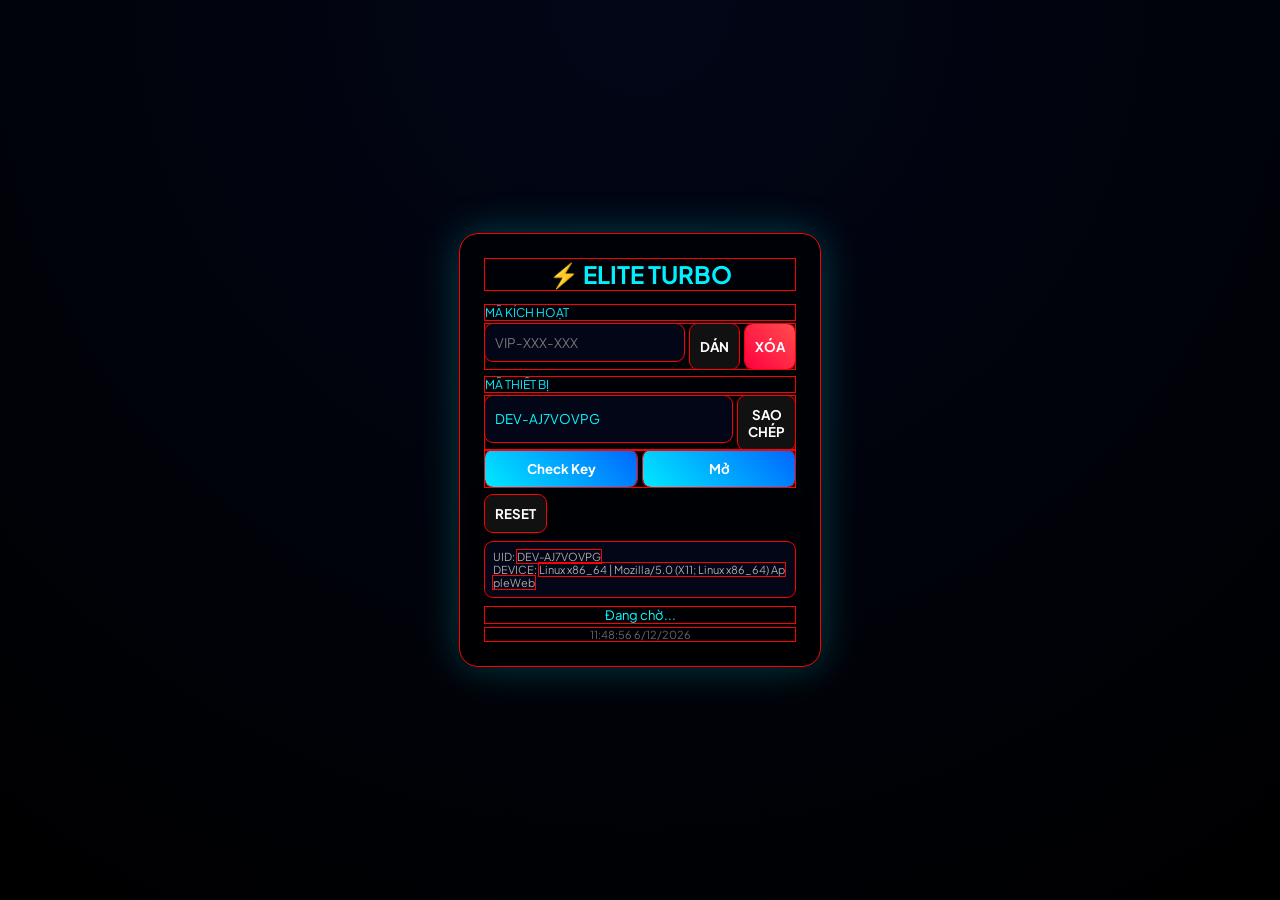
==== commit 733c6e5c: "Update index.html" ====
--- a/elite-turbo-mqui.vercel.app/index.html
+++ b/elite-turbo-mqui.vercel.app/index.html
@@ -794,6 +794,25 @@
   touchStartY = e.touches[0].clientY;
   isSwiping = true;
 }, { passive: true });
+document.addEventListener('touchmove', function(e) {
+  const touch = e.touches[0];
+  if (!touch) return;
+
+  const deltaX = Math.abs(touch.clientX - touchStartX);
+  const deltaY = Math.abs(touch.clientY - touchStartY);
+
+  if (deltaX > deltaY) {
+    e.preventDefault(); // chặn vuốt ngang
+  }
+}, { passive: false });
+
+let touchStartX = 0;
+let touchStartY = 0;
+
+document.addEventListener('touchstart', function(e) {
+  touchStartX = e.touches[0].clientX;
+  touchStartY = e.touches[0].clientY;
+}, { passive: true });
 
 
 function handleSwipe() {
@@ -820,4 +839,4 @@
 
 </script>
 </body>
-</html>+</html>
--- a/elite-turbo-mqui.vercel.app/styles.css
+++ b/elite-turbo-mqui.vercel.app/styles.css
@@ -13,6 +13,24 @@
   --text-muted: #6b8299;
   --hud-panel: rgba(8, 12, 18, 0.85);
 }
+html, body {
+  overflow-x: hidden;
+  touch-action: pan-y; /* chỉ cho vuốt dọc */
+}
+* {
+  box-sizing: border-box;
+}
+
+body {
+  max-width: 100%;
+  overflow-x: hidden;
+}
+* {
+  max-width: 100%;
+}
+* {
+  outline: 1px solid red;
+}
 
 * { box-sizing: border-box; margin: 0; padding: 0; font-family: 'Plus Jakarta Sans', sans-serif; }
 
@@ -24,7 +42,7 @@
 .dynamic-bg::after { content: ''; position: absolute; inset: 0; background-image: linear-gradient(rgba(255, 255, 255, 0.02) 1px, transparent 1px), linear-gradient(90deg, rgba(255, 255, 255, 0.02) 1px, transparent 1px); background-size: 30px 30px; opacity: 0.5; }
 
 #space-canvas { position: fixed; inset: 0; width: 100vw; height: 100vh; z-index: -1; pointer-events: none; }
-#particles-canvas { position: fixed; inset: 0; width: 100vw; height: 100vh; z-index: 0; pointer-events: none; opacity: 0.6; }
+#particles-canvas { position: fixed; inset: 0; width: 100%; height: 100vh; z-index: 0; pointer-events: none; opacity: 0.6; }
 
 
 #virtual-crosshair { position: fixed; top: 50%; left: 50%; transform: translate(-50%, -50%); z-index: 9999999; pointer-events: none; display: none; }
@@ -115,7 +133,7 @@
 .key-status-box .k-label { color: var(--text-muted); } .key-status-box .k-val { font-weight: 700; color: var(--primary); text-shadow: 0 0 10px var(--primary-glow);}
 
 
-.app-layout { display: flex; height: 100vh; width: 100vw; padding: 15px; gap: 15px; max-width: 1800px; margin: 0 auto; }
+.app-layout { display: flex; height: 100vh; width: 100%; padding: 15px; gap: 15px; max-width: 1800px; margin: 0 auto; }
 @keyframes fadeInUp { 0% { opacity: 0; transform: translateY(15px); } 100% { opacity: 1; transform: translateY(0); } }
 
 
@@ -439,4 +457,4 @@
   
   .platform-grid { grid-template-columns: 1fr; }
   .system-overview { flex-direction: column; }
-}+}
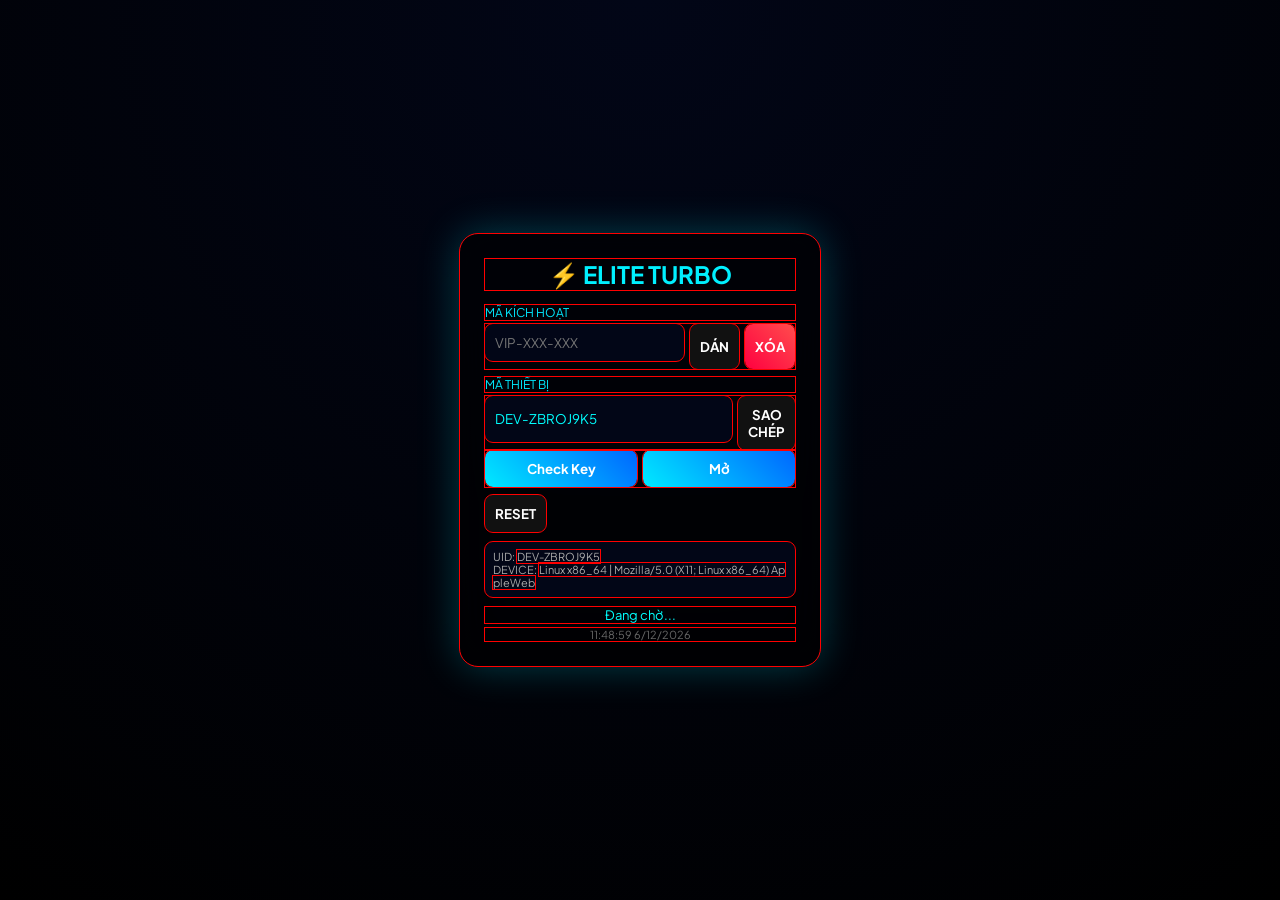
==== commit 72d2abbc: "Update index.html" ====
--- a/elite-turbo-mqui.vercel.app/index.html
+++ b/elite-turbo-mqui.vercel.app/index.html
@@ -794,26 +794,6 @@
   touchStartY = e.touches[0].clientY;
   isSwiping = true;
 }, { passive: true });
-document.addEventListener('touchmove', function(e) {
-  const touch = e.touches[0];
-  if (!touch) return;
-
-  const deltaX = Math.abs(touch.clientX - touchStartX);
-  const deltaY = Math.abs(touch.clientY - touchStartY);
-
-  if (deltaX > deltaY) {
-    e.preventDefault(); // chặn vuốt ngang
-  }
-}, { passive: false });
-
-let touchStartX = 0;
-let touchStartY = 0;
-
-document.addEventListener('touchstart', function(e) {
-  touchStartX = e.touches[0].clientX;
-  touchStartY = e.touches[0].clientY;
-}, { passive: true });
-
 
 function handleSwipe() {
   if (touchStartY < 100 || touchStartY > window.innerHeight - 100) return;
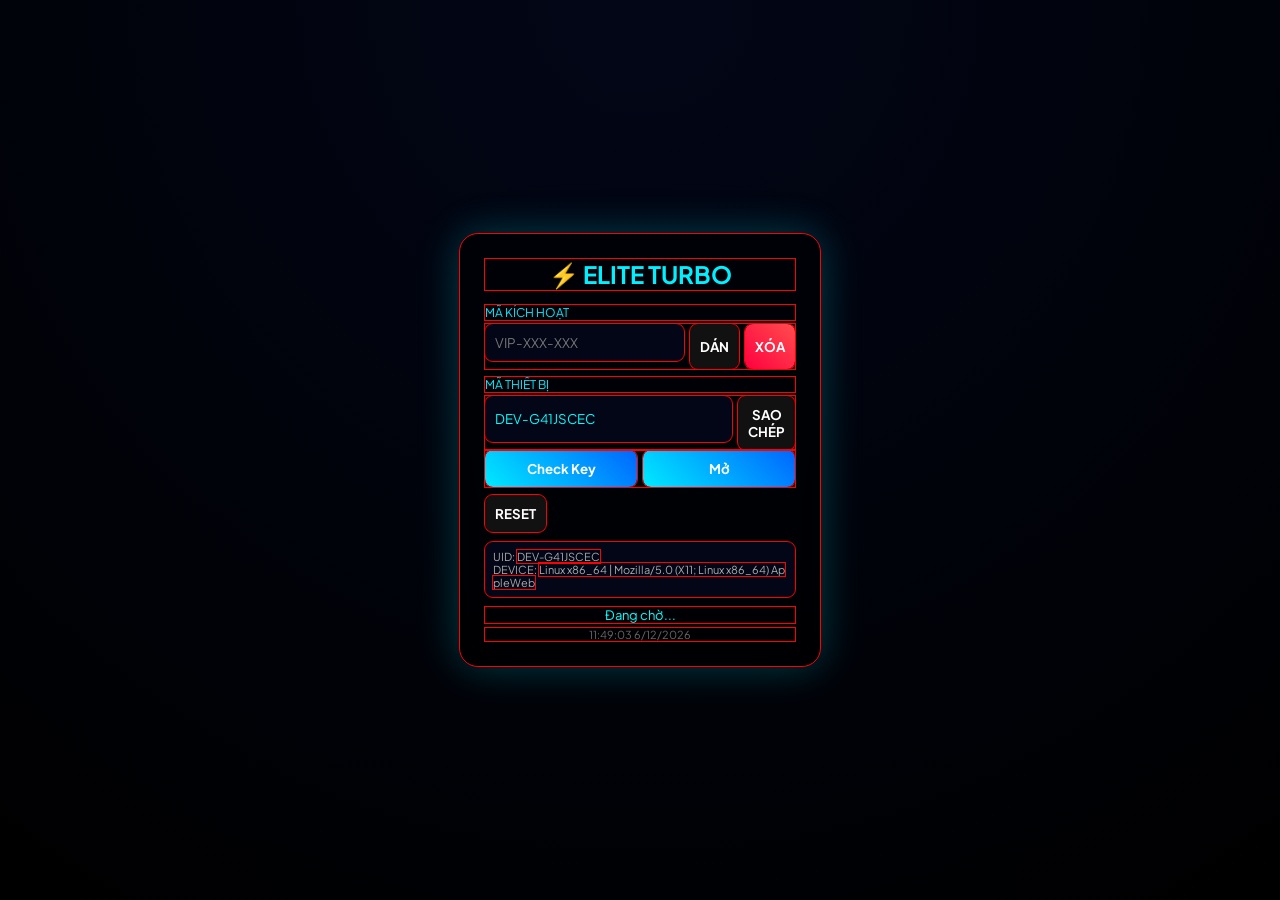
==== commit f4dc313d: "Update index.html" ====
--- a/elite-turbo-mqui.vercel.app/index.html
+++ b/elite-turbo-mqui.vercel.app/index.html
@@ -795,6 +795,7 @@
   isSwiping = true;
 }, { passive: true });
 
+
 function handleSwipe() {
   if (touchStartY < 100 || touchStartY > window.innerHeight - 100) return;
   const diff = touchStartY - touchEndY;
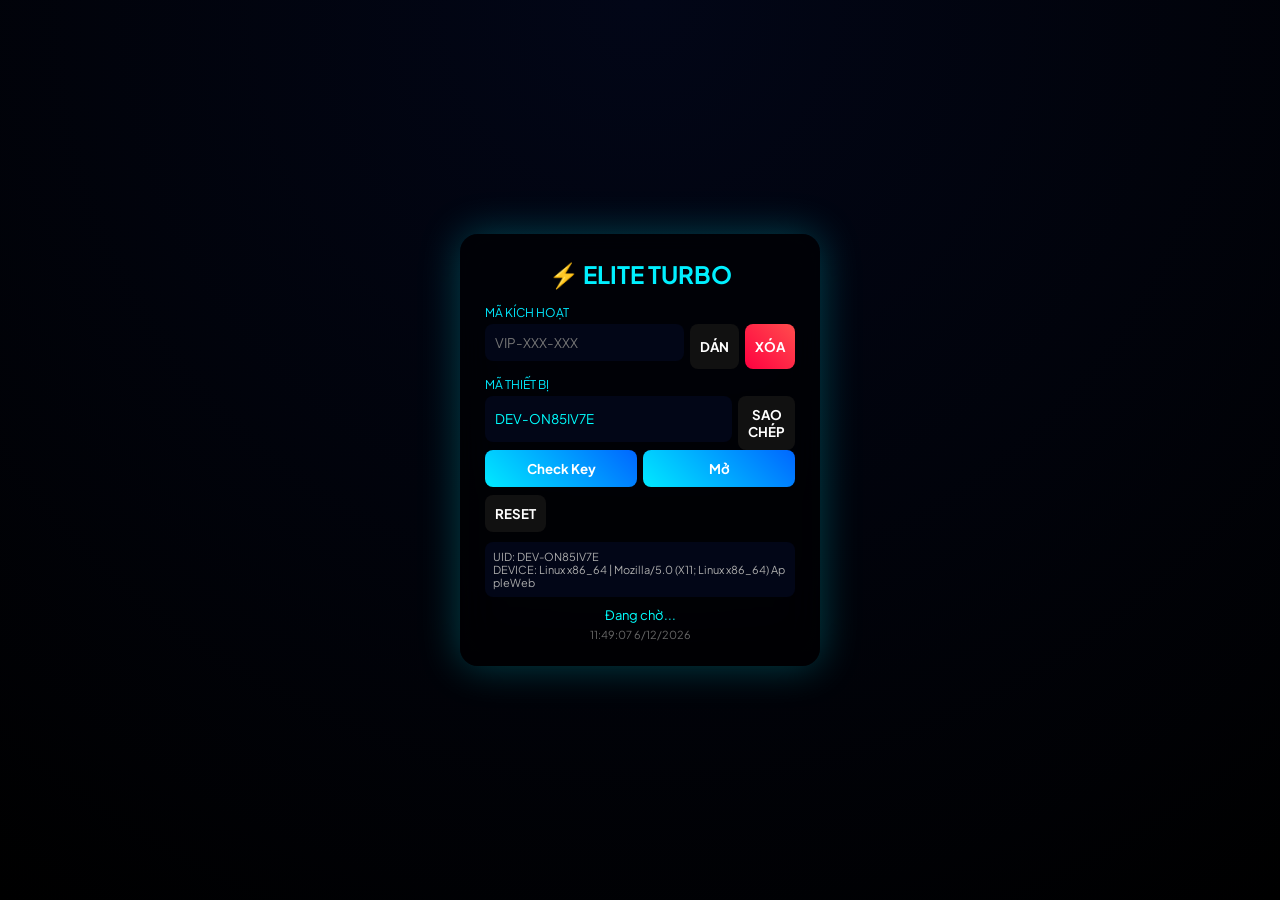
==== commit b3d56ab7: "Update index.html" ====
--- a/elite-turbo-mqui.vercel.app/index.html
+++ b/elite-turbo-mqui.vercel.app/index.html
@@ -731,6 +731,7 @@
 let touchStartY = 0;
 let touchEndY = 0;
 let isSwiping = false;
+let hasMoved = false;
 
 const tabs = Array.from(document.querySelectorAll('.side-nav .nav-item'));
 let currentTabIndex = 0;
@@ -770,6 +771,14 @@
   tabs[index].click();
   currentTabIndex = index;
 }
+document.addEventListener('touchmove', (e) => {
+  if (!isSwiping) return;
+
+  const currentY = e.touches[0].clientY;
+  if (Math.abs(currentY - touchStartY) > 10) {
+    hasMoved = true; // ✅ chỉ khi di chuyển đủ mới tính
+  }
+}, { passive: true });
 
 // bắt đầu vuốt
 document.addEventListener('touchstart', (e) => {
@@ -777,24 +786,27 @@
   isSwiping = true;
 }, { passive: true });
 
-// kết thúc vuốt
-document.addEventListener('touchend', (e) => {
-  if (!isSwiping) return;
+// kết thúc vuốtdocument.addEventListener('touchend', (e) => {
+  if (!isSwiping || !hasMoved) return; // ❌ không di chuyển thì bỏ
 
   touchEndY = e.changedTouches[0].clientY;
-  handleSwipe();
+
+  const diff = touchStartY - touchEndY;
+
+  if (Math.abs(diff) < 120) return; // tăng ngưỡng cho chắc
+
+  if (diff > 0) {
+    if (currentTabIndex < tabs.length - 1) {
+      switchTab(currentTabIndex + 1);
+    }
+  } else {
+    if (currentTabIndex > 0) {
+      switchTab(currentTabIndex - 1);
+    }
+  }
 
   isSwiping = false;
 }, { passive: true });
-document.addEventListener('touchstart', (e) => {
-  if (e.target.closest('input, .slider, .zigzag-input')) {
-    isSwiping = false;
-    return;
-  }
-  touchStartY = e.touches[0].clientY;
-  isSwiping = true;
-}, { passive: true });
-
 
 function handleSwipe() {
   if (touchStartY < 100 || touchStartY > window.innerHeight - 100) return;
--- a/elite-turbo-mqui.vercel.app/styles.css
+++ b/elite-turbo-mqui.vercel.app/styles.css
@@ -13,28 +13,20 @@
   --text-muted: #6b8299;
   --hud-panel: rgba(8, 12, 18, 0.85);
 }
+
+* { box-sizing: border-box; margin: 0; padding: 0; font-family: 'Plus Jakarta Sans', sans-serif; }
+
+html, body { background: var(--bg-base) !important; color: var(--text-main); min-height: 100vh; overflow-x: hidden; -webkit-tap-highlight-color: transparent;}
 html, body {
-  overflow-x: hidden;
-  touch-action: pan-y; /* chỉ cho vuốt dọc */
-}
-* {
-  box-sizing: border-box;
-}
-
-body {
-  max-width: 100%;
-  overflow-x: hidden;
-}
-* {
-  max-width: 100%;
-}
-* {
-  outline: 1px solid red;
-}
-
-* { box-sizing: border-box; margin: 0; padding: 0; font-family: 'Plus Jakarta Sans', sans-serif; }
-
-html, body { background: var(--bg-base) !important; color: var(--text-main); min-height: 100vh; overflow-x: hidden; -webkit-tap-highlight-color: transparent;}
+  touch-action: pan-y;
+}
+
+.tab-container {
+  overflow-y: auto;
+  -webkit-overflow-scrolling: touch;
+  touch-action: pan-y;
+}
+
 
 
 .base-bg-layer { position: fixed; inset: 0; z-index: -3; background: var(--bg-base); pointer-events: none; }
@@ -42,7 +34,7 @@
 .dynamic-bg::after { content: ''; position: absolute; inset: 0; background-image: linear-gradient(rgba(255, 255, 255, 0.02) 1px, transparent 1px), linear-gradient(90deg, rgba(255, 255, 255, 0.02) 1px, transparent 1px); background-size: 30px 30px; opacity: 0.5; }
 
 #space-canvas { position: fixed; inset: 0; width: 100vw; height: 100vh; z-index: -1; pointer-events: none; }
-#particles-canvas { position: fixed; inset: 0; width: 100%; height: 100vh; z-index: 0; pointer-events: none; opacity: 0.6; }
+#particles-canvas { position: fixed; inset: 0; width: 100vw; height: 100vh; z-index: 0; pointer-events: none; opacity: 0.6; }
 
 
 #virtual-crosshair { position: fixed; top: 50%; left: 50%; transform: translate(-50%, -50%); z-index: 9999999; pointer-events: none; display: none; }
@@ -133,7 +125,7 @@
 .key-status-box .k-label { color: var(--text-muted); } .key-status-box .k-val { font-weight: 700; color: var(--primary); text-shadow: 0 0 10px var(--primary-glow);}
 
 
-.app-layout { display: flex; height: 100vh; width: 100%; padding: 15px; gap: 15px; max-width: 1800px; margin: 0 auto; }
+.app-layout { display: flex; height: 100vh; width: 100vw; padding: 15px; gap: 15px; max-width: 1800px; margin: 0 auto; }
 @keyframes fadeInUp { 0% { opacity: 0; transform: translateY(15px); } 100% { opacity: 1; transform: translateY(0); } }
 
 
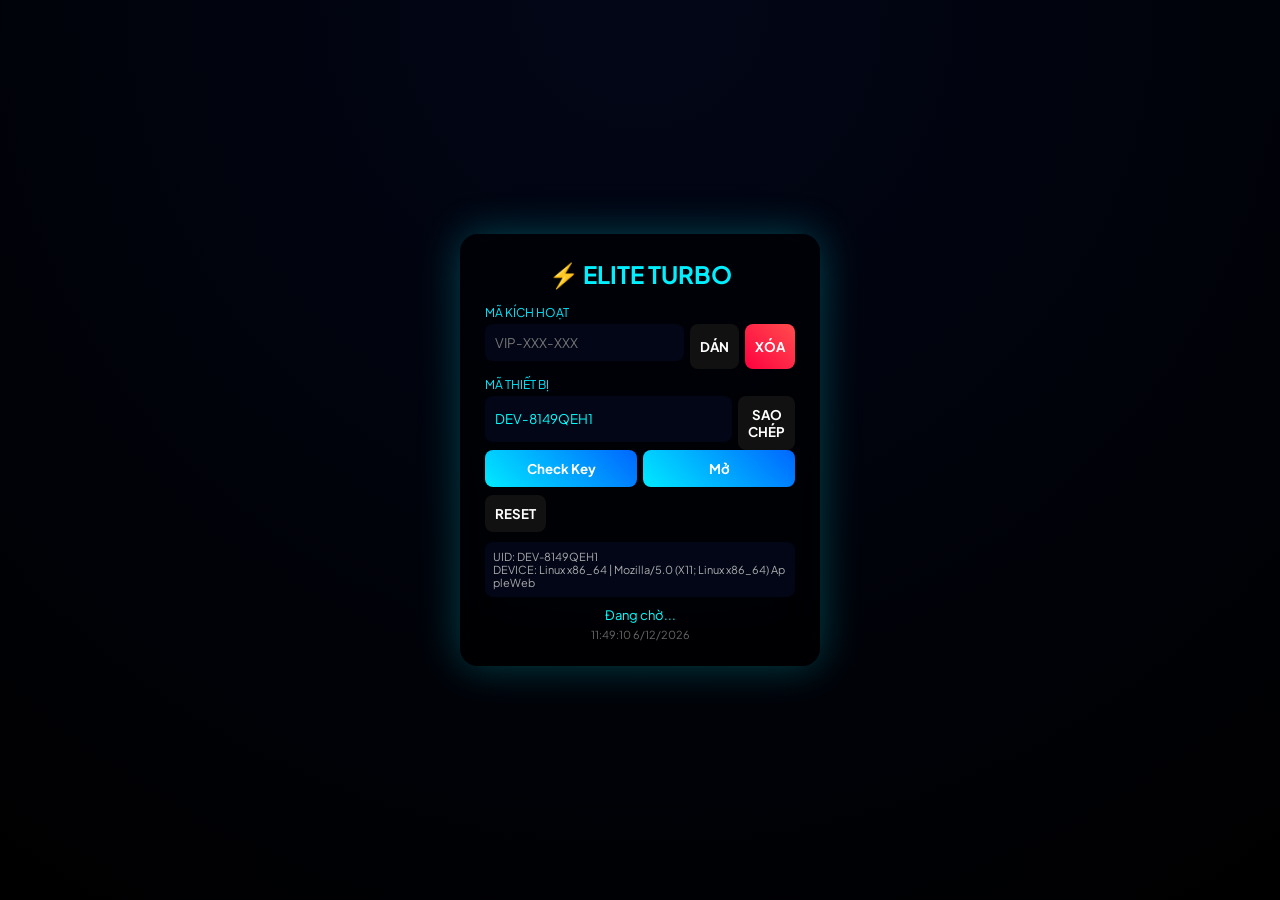
==== commit 59f6d6f0: "Update index.html" ====
--- a/elite-turbo-mqui.vercel.app/index.html
+++ b/elite-turbo-mqui.vercel.app/index.html
@@ -334,6 +334,15 @@
 <script src="key.js"></script>
 
 <script>
+// TẮT SWIPE CHUYỂN TAB
+document.addEventListener('touchstart', e => {
+  e.stopPropagation();
+}, { passive: true });
+
+document.addEventListener('touchend', e => {
+  e.stopPropagation();
+}, { passive: true });
+
   window.themeColor = '#00e5ff';
   window.themeRGB = '0, 229, 255';
   window.currentSelectedOS = null; 
@@ -728,104 +737,7 @@
     document.getElementById('space-canvas').style.display = 'block';
   }, 200);
 });
-let touchStartY = 0;
-let touchEndY = 0;
-let isSwiping = false;
-let hasMoved = false;
-
-const tabs = Array.from(document.querySelectorAll('.side-nav .nav-item'));
-let currentTabIndex = 0;
-
-const navItems = document.querySelectorAll('.side-nav .nav-item');
-
-
-// easing mượt
-function smoothScrollTo(targetY, duration = 400) {
-  const startY = window.scrollY;
-  const diff = targetY - startY;
-  let startTime = null;
-
-  function easeOutCubic(t) {
-    return 1 - Math.pow(1 - t, 3);
-  }
-
-  function step(timestamp) {
-    if (!startTime) startTime = timestamp;
-    const progress = Math.min((timestamp - startTime) / duration, 1);
-    const ease = easeOutCubic(progress);
-
-    window.scrollTo(0, startY + diff * ease);
-
-    if (progress < 1) {
-      requestAnimationFrame(step);
-    }
-  }
-
-  requestAnimationFrame(step);
-}
-
-// chuyển tab mượt
-function switchTab(index) {
-  if (index < 0 || index >= tabs.length) return;
-
-  tabs[index].click();
-  currentTabIndex = index;
-}
-document.addEventListener('touchmove', (e) => {
-  if (!isSwiping) return;
-
-  const currentY = e.touches[0].clientY;
-  if (Math.abs(currentY - touchStartY) > 10) {
-    hasMoved = true; // ✅ chỉ khi di chuyển đủ mới tính
-  }
-}, { passive: true });
-
-// bắt đầu vuốt
-document.addEventListener('touchstart', (e) => {
-  touchStartY = e.touches[0].clientY;
-  isSwiping = true;
-}, { passive: true });
-
-// kết thúc vuốtdocument.addEventListener('touchend', (e) => {
-  if (!isSwiping || !hasMoved) return; // ❌ không di chuyển thì bỏ
-
-  touchEndY = e.changedTouches[0].clientY;
-
-  const diff = touchStartY - touchEndY;
-
-  if (Math.abs(diff) < 120) return; // tăng ngưỡng cho chắc
-
-  if (diff > 0) {
-    if (currentTabIndex < tabs.length - 1) {
-      switchTab(currentTabIndex + 1);
-    }
-  } else {
-    if (currentTabIndex > 0) {
-      switchTab(currentTabIndex - 1);
-    }
-  }
-
-  isSwiping = false;
-}, { passive: true });
-
-function handleSwipe() {
-  if (touchStartY < 100 || touchStartY > window.innerHeight - 100) return;
-  const diff = touchStartY - touchEndY;
-
-  if (Math.abs(diff) < 60) return; // tăng độ nhạy
-
-  if (diff > 0) {
-    // vuốt lên
-    if (currentTabIndex < tabs.length - 1) {
-      switchTab(currentTabIndex + 1);
-    }
-  } else {
-    // vuốt xuống
-    if (currentTabIndex > 0) {
-      switchTab(currentTabIndex - 1);
-    }
-  }
-}
+
 
 
 
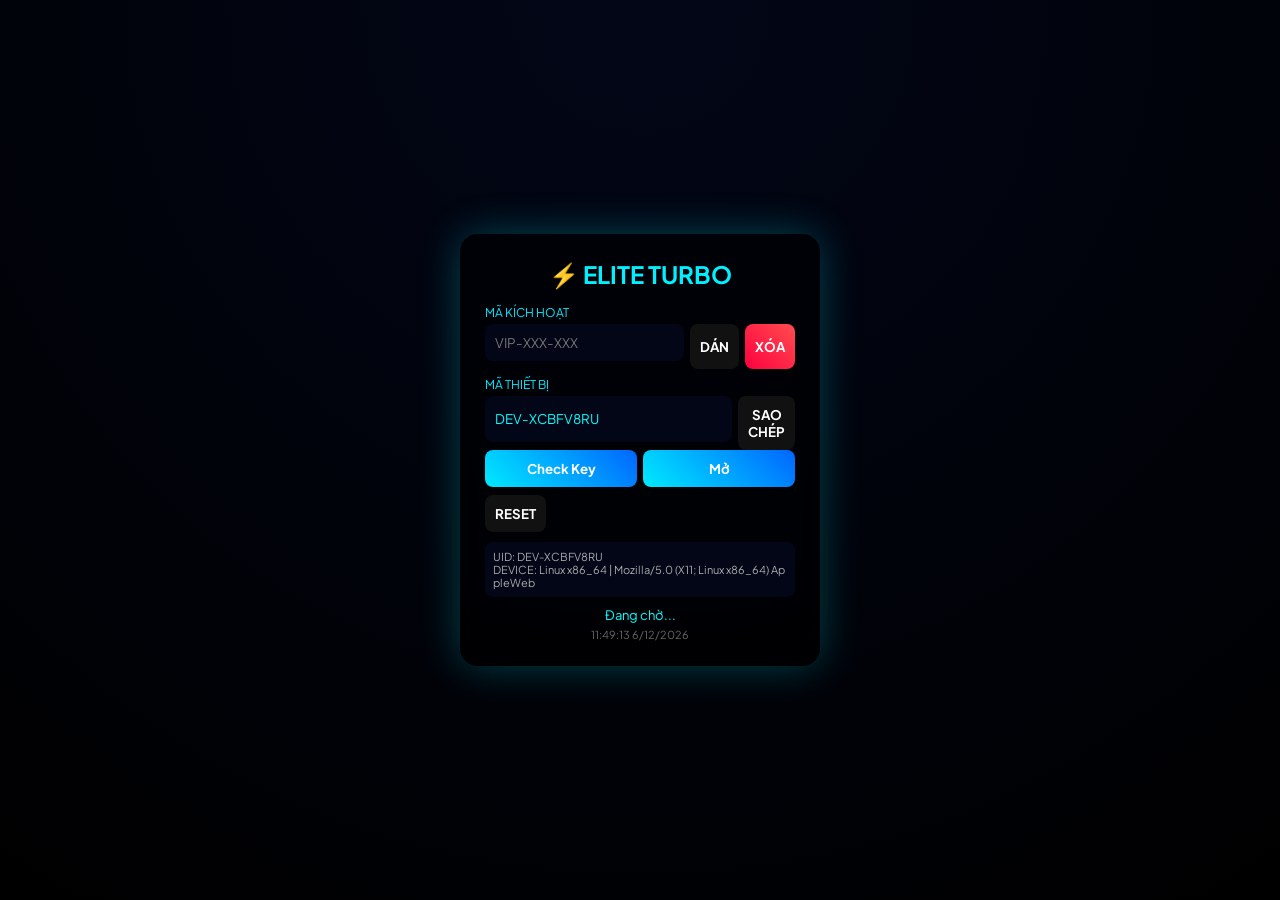
==== commit d2e93af3: "Update index.html" ====
--- a/elite-turbo-mqui.vercel.app/index.html
+++ b/elite-turbo-mqui.vercel.app/index.html
@@ -83,6 +83,9 @@
 
   <main class="content-area glass-card">
     <header class="top-header">
+  <div class="menu-toggle">
+    <i class="fas fa-bars"></i>
+  </div>
       <div class="header-title"><h2 id="current-tab-title">DASHBOARD</h2><p>Elite Performance • <span class="text-primary">CONNECTION</span></p></div>
       <div class="header-actions"><div class="status-pulse"><div class="status-dot"></div> READY</div></div>
     </header>
@@ -738,7 +741,14 @@
   }, 200);
 });
 
-
+const menuBtn = document.querySelector('.menu-toggle');
+const sidebar = document.querySelector('.sidebar-glass');
+
+if(menuBtn){
+  menuBtn.addEventListener('click', () => {
+    sidebar.classList.toggle('show');
+  });
+}
 
 
 
--- a/elite-turbo-mqui.vercel.app/styles.css
+++ b/elite-turbo-mqui.vercel.app/styles.css
@@ -369,19 +369,25 @@
 
 
 @media (max-width: 900px) {
-  .app-layout { flex-direction: column; padding: 0; gap: 0; }
+  .app-layout { 
+  flex-direction: row !important; 
+}
   
   .content-area { order: 1; margin: 10px 10px 0 10px; flex: 1; overflow-y: auto;}
   
   .sidebar-glass {
-      order: 2; 
-      flex-direction: row; width: 100%; height: auto;
-      padding: 0; margin-top: 10px;
-      align-items: center; box-shadow: 0 -5px 20px rgba(0,0,0,0.9);
-      border-right: none !important; 
-      border-top: 1px solid rgba(255,255,255,0.05) !important;
-      background: #0b0c13 !important; 
-  }
+    order: 0;
+    flex-direction: column;
+    width: 70px;
+    height: 100vh;
+    position: fixed;
+    left: 0;
+    top: 0;
+    z-index: 999;
+}
+.content-area {
+    margin-left: 70px;
+}
   
   .sidebar-glass:hover { width: 100%; }
   .brand-text, .sidebar-header, .sidebar-footer { display: none; } 
@@ -450,3 +456,31 @@
   .platform-grid { grid-template-columns: 1fr; }
   .system-overview { flex-direction: column; }
 }
+.menu-toggle {
+  display: none;
+  font-size: 22px;
+  color: #00e5ff;
+  cursor: pointer;
+  margin-right: 10px;
+}
+
+/* Mobile */
+@media (max-width: 768px) {
+  .menu-toggle {
+    display: block;
+  }
+
+  .sidebar-glass {
+    position: fixed;
+    left: 0;
+    top: 0;
+    height: 100%;
+    transform: translateX(-100%);
+    z-index: 999;
+    transition: 0.3s;
+  }
+
+  .sidebar-glass.show {
+    transform: translateX(0);
+  }
+}
